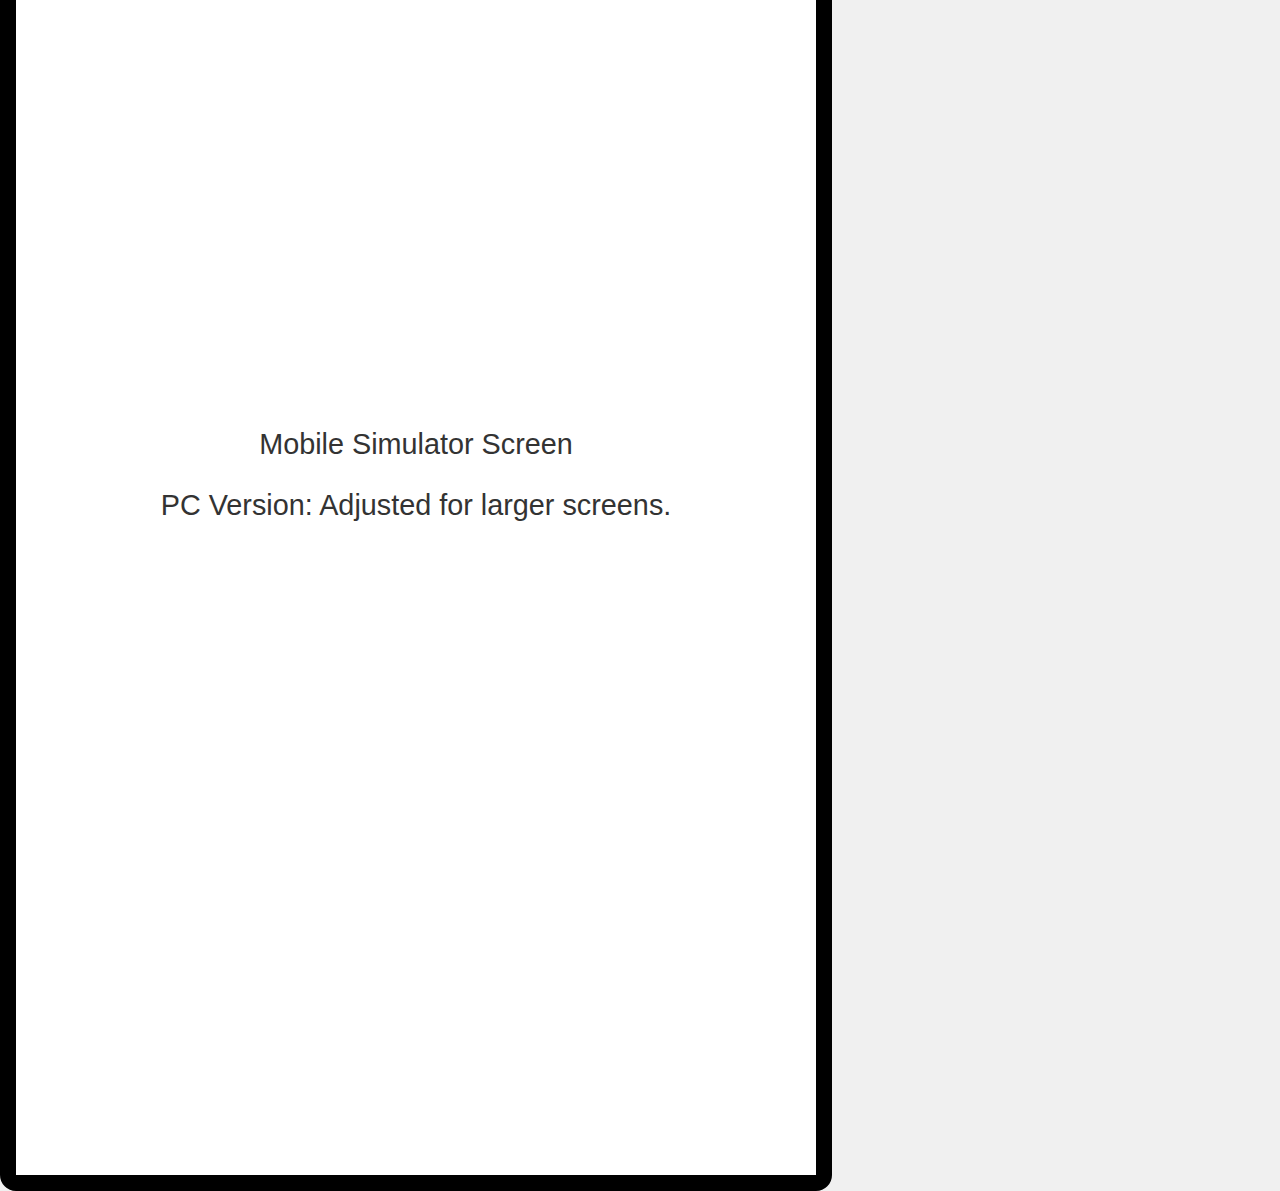
==== index.html @ b60378a2 "Initial commit" ====
<!DOCTYPE html>
<html lang="en">

<head>
  <meta charset="UTF-8">
  <meta name="viewport" content="width=device-width, initial-scale=1.0">

  <!-- SEO Meta Tags -->
  <meta name="description" content="A mobile simulator designed to demonstrate mobile interface design.">
  <meta name="keywords" content="mobile, simulator, mobile design, mobile app">
  <meta name="author" content="Your Name or Company">
  <meta http-equiv="Content-Language" content="en">

  <!-- Canonical Link -->
  <link rel="canonical" href="https://www.yourwebsite.com/pc-simulator" />

  <!-- Open Graph for Social Media -->
  <meta property="og:title" content="PC Simulator">
  <meta property="og:description" content="A mobile simulator designed to demonstrate mobile interface design.">
  <meta property="og:image" content="https://www.yourwebsite.com/pc-simulator-image.jpg">
  <meta property="og:url" content="https://www.yourwebsite.com/pc-simulator">
  <meta property="og:type" content="website">

  <!-- Twitter Card -->
  <meta name="twitter:card" content="summary_large_image">
  <meta name="twitter:title" content="PC Simulator">
  <meta name="twitter:description" content="A mobile simulator designed to demonstrate mobile interface design.">
  <meta name="twitter:image" content="https://www.yourwebsite.com/pc-simulator-image.jpg">
  <meta name="twitter:creator" content="@yourtwitterhandle">

  <!-- Favicon -->
  <link rel="icon" href="https://www.yourwebsite.com/favicon.ico" type="image/x-icon">

  <!-- Google Analytics -->
  <script async src="https://www.googletagmanager.com/gtag/js?id=UA-XXXXX-Y"></script>
  <script>
    window.dataLayer = window.dataLayer || [];
    function gtag() {
      dataLayer.push(arguments);
    }
    gtag('js', new Date());
    gtag('config', 'UA-XXXXX-Y');
  </script>

  <!-- Microsoft Clarity -->
  <script type="text/javascript">
    (function(c,l,a,r,i,t,y) {
      window.clarity=window.clarity||function(){(clarity.q=clarity.q||[]).push(arguments)};
      clarity('set', 'anonymizeIP', true);
      i=l.createElement('script');i.async=1;i.src=r;i.type='text/javascript';
      t=l.getElementsByTagName('script')[0];t.parentNode.insertBefore(i,t);
    })(document,window,'script','https://www.clarity.ms/tag/XXXXXX');
  </script>

  <title>PC Simulator</title>

  <style>
    /* Global Styles */
    body {
      margin: 0;
      font-family: Arial, sans-serif;
      background-color: #f0f0f0;
      display: flex;
      justify-content: center;
      align-items: center;
      height: 100vh;
      text-align: center;
    }

    .mobile-container {
      width: 360px;
      height: 640px;
      border: 16px solid black;
      border-radius: 16px;
      background-color: #fff;
      position: relative;
      display: flex;
      justify-content: center;
      align-items: center;
    }

    .content {
      font-size: 1.2rem;
      color: #333;
    }

    /* Adjustments for PC */
    @media (min-width: 768px) {
      .mobile-container {
        width: 600px;
        height: 1000px;
      }

      .content {
        font-size: 1.5rem;
      }
    }

    @media (min-width: 1024px) {
      .mobile-container {
        width: 800px;
        height: 1400px;
      }

      .content {
        font-size: 1.8rem;
      }
    }

    /* Additional responsiveness for larger screens */
    @media (min-width: 1200px) {
      body {
        justify-content: flex-start;
      }

      .mobile-container {
        margin-top: 50px;
      }
    }
  </style>
</head>

<body>
  <div class="mobile-container">
    <div class="content">
      <p>Mobile Simulator Screen</p>
      <p>PC Version: Adjusted for larger screens.</p>
    </div>
  </div>
</body>

</html>
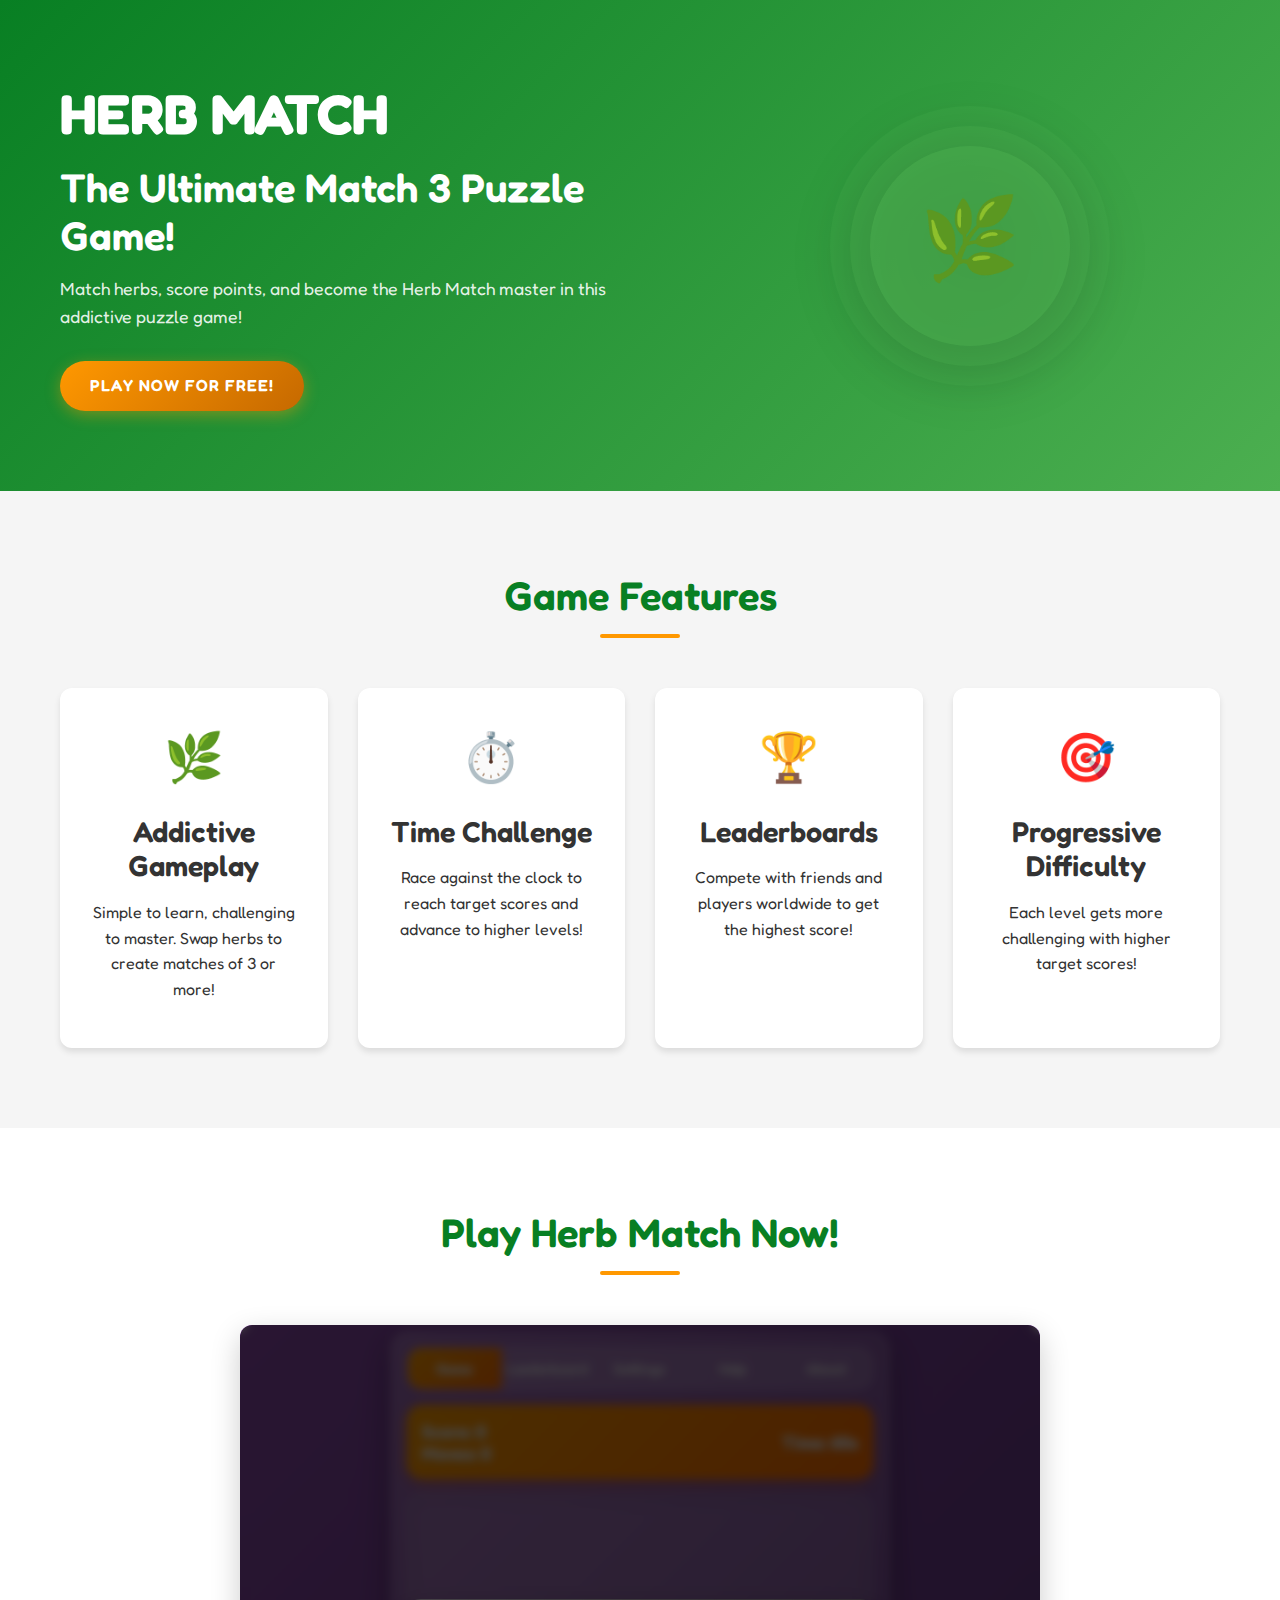
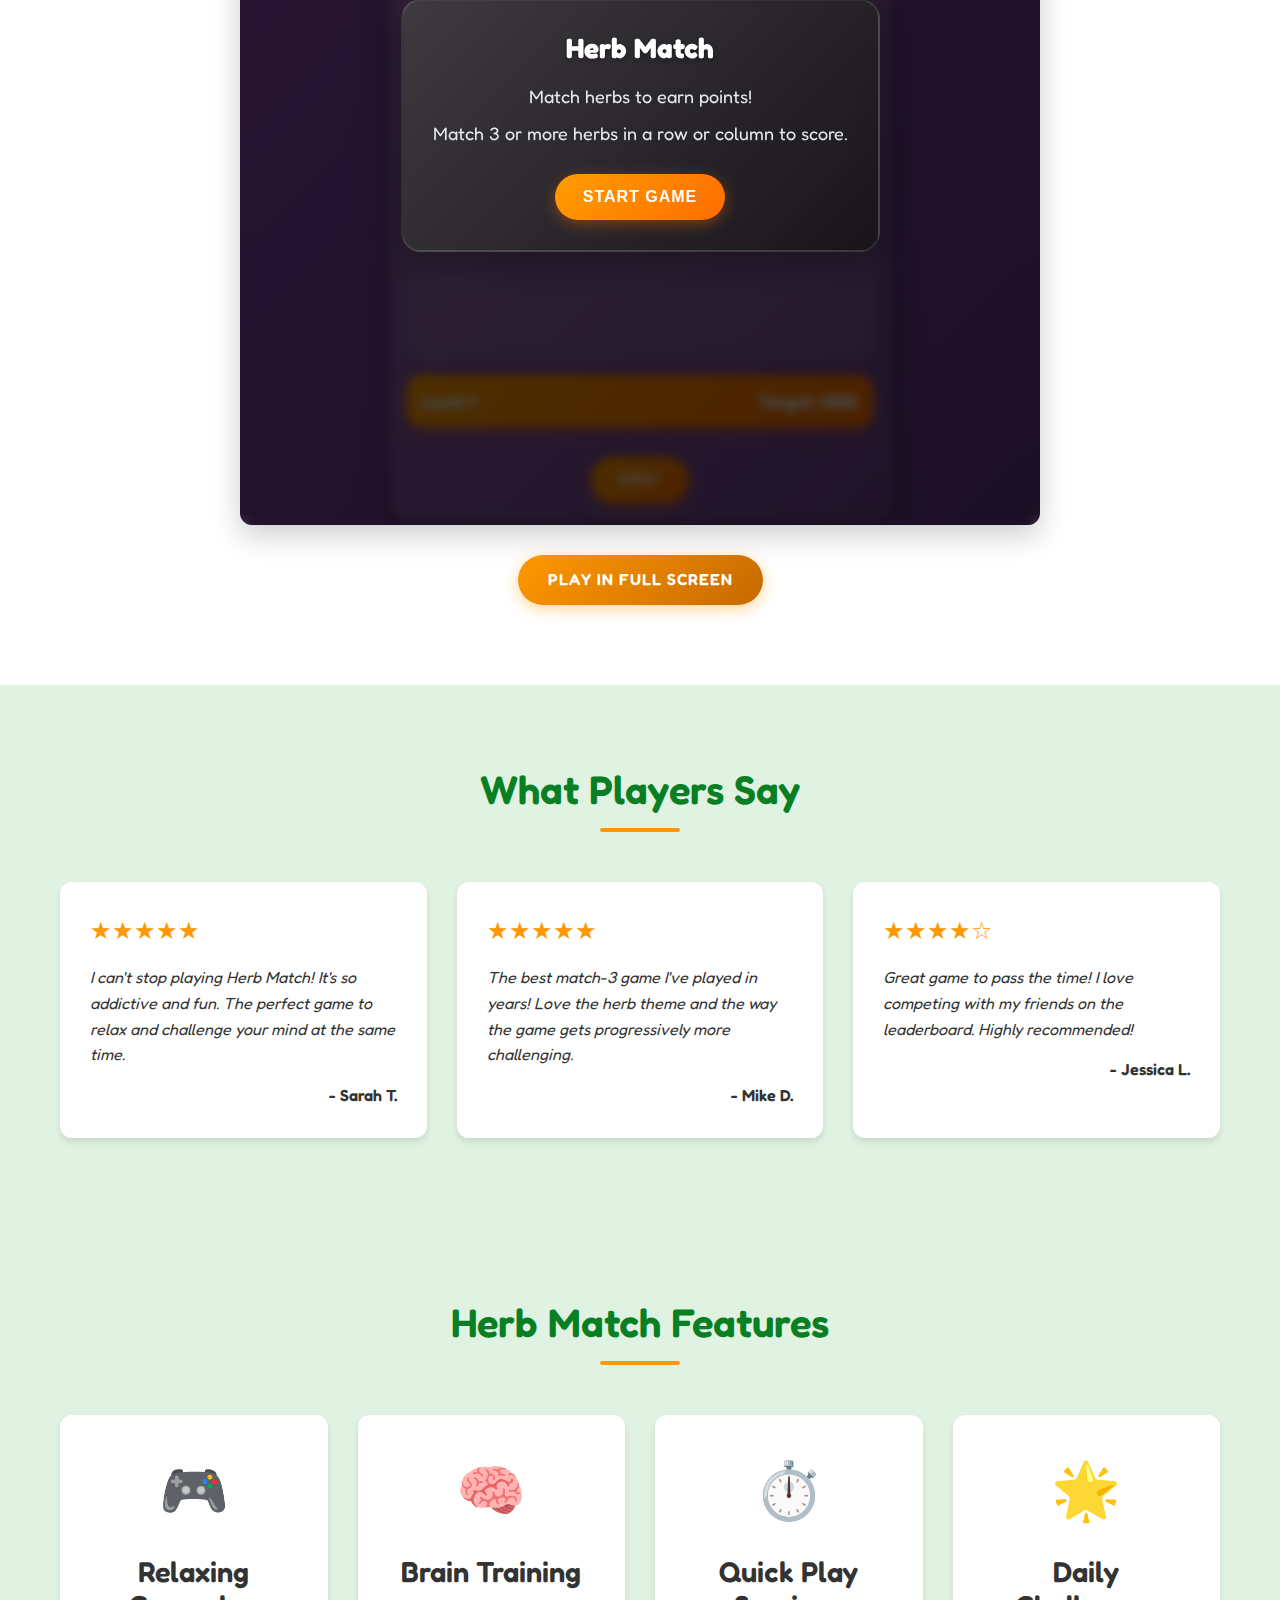
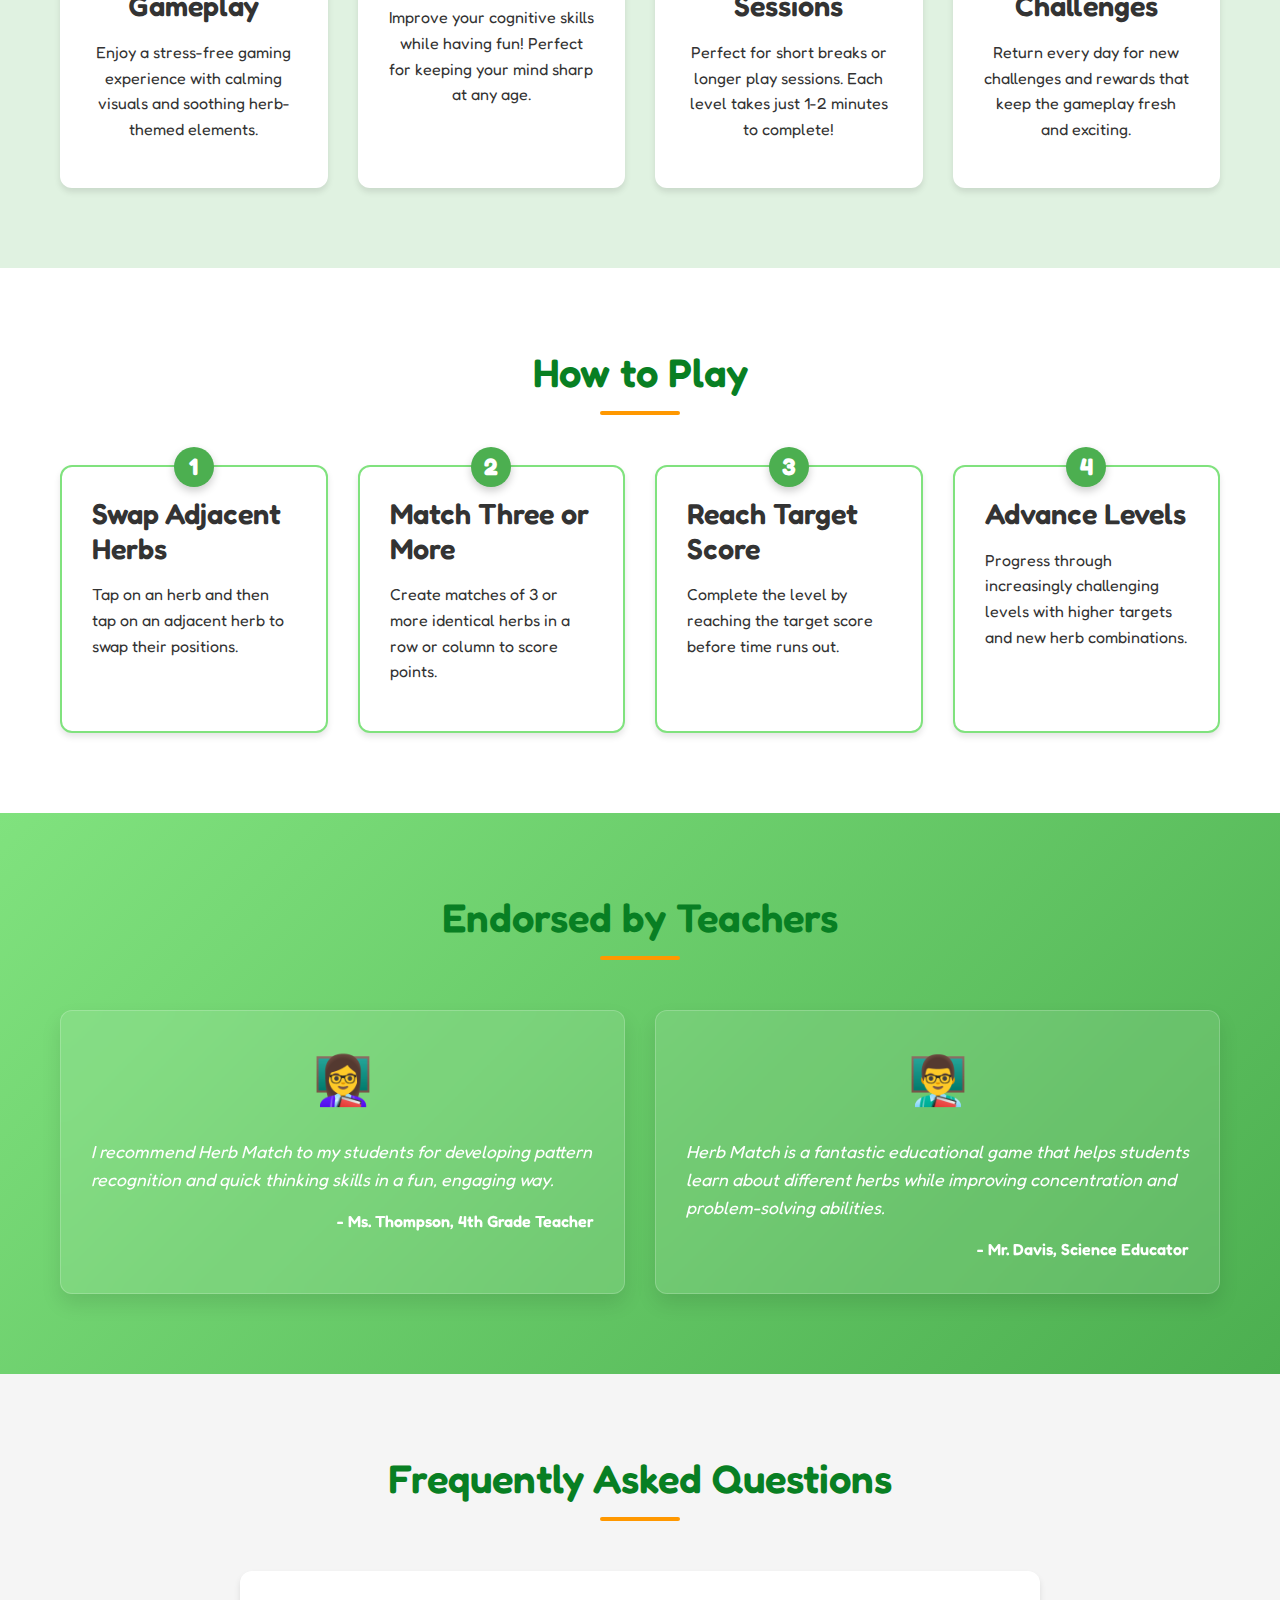
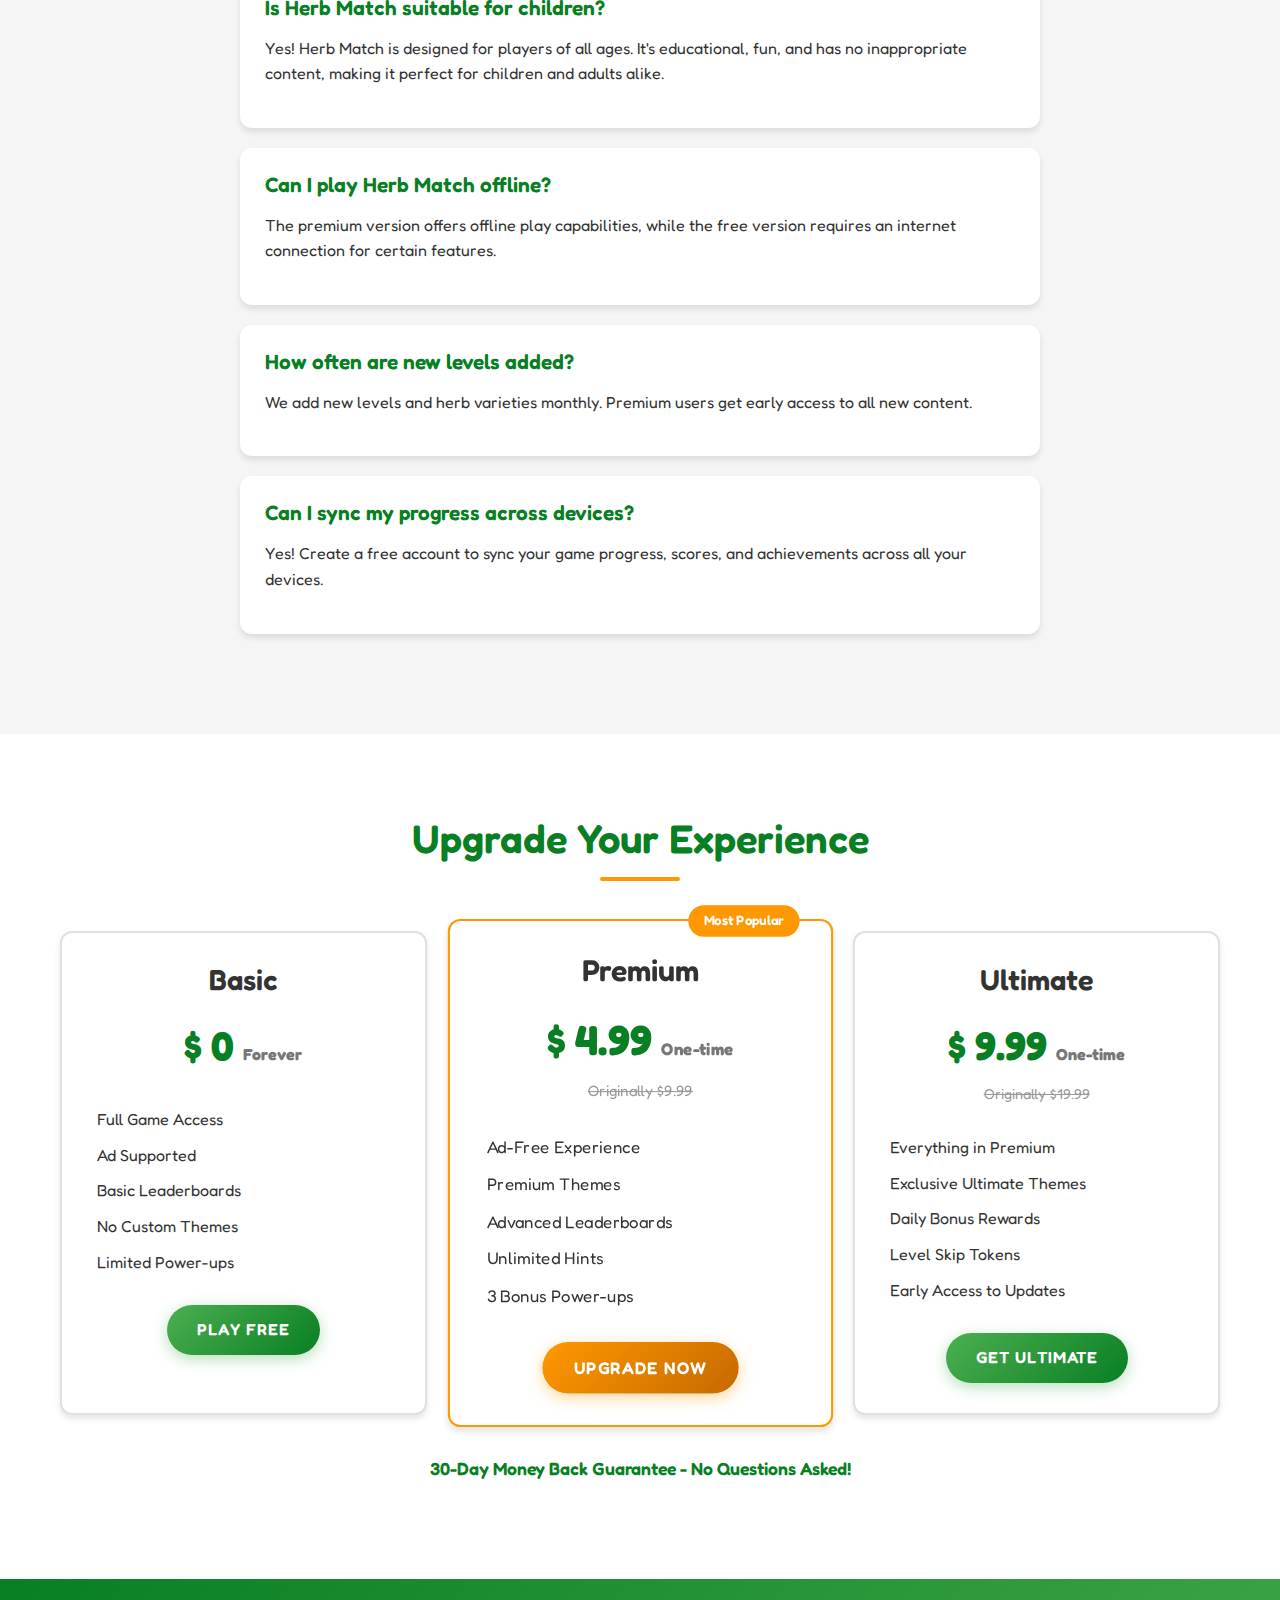
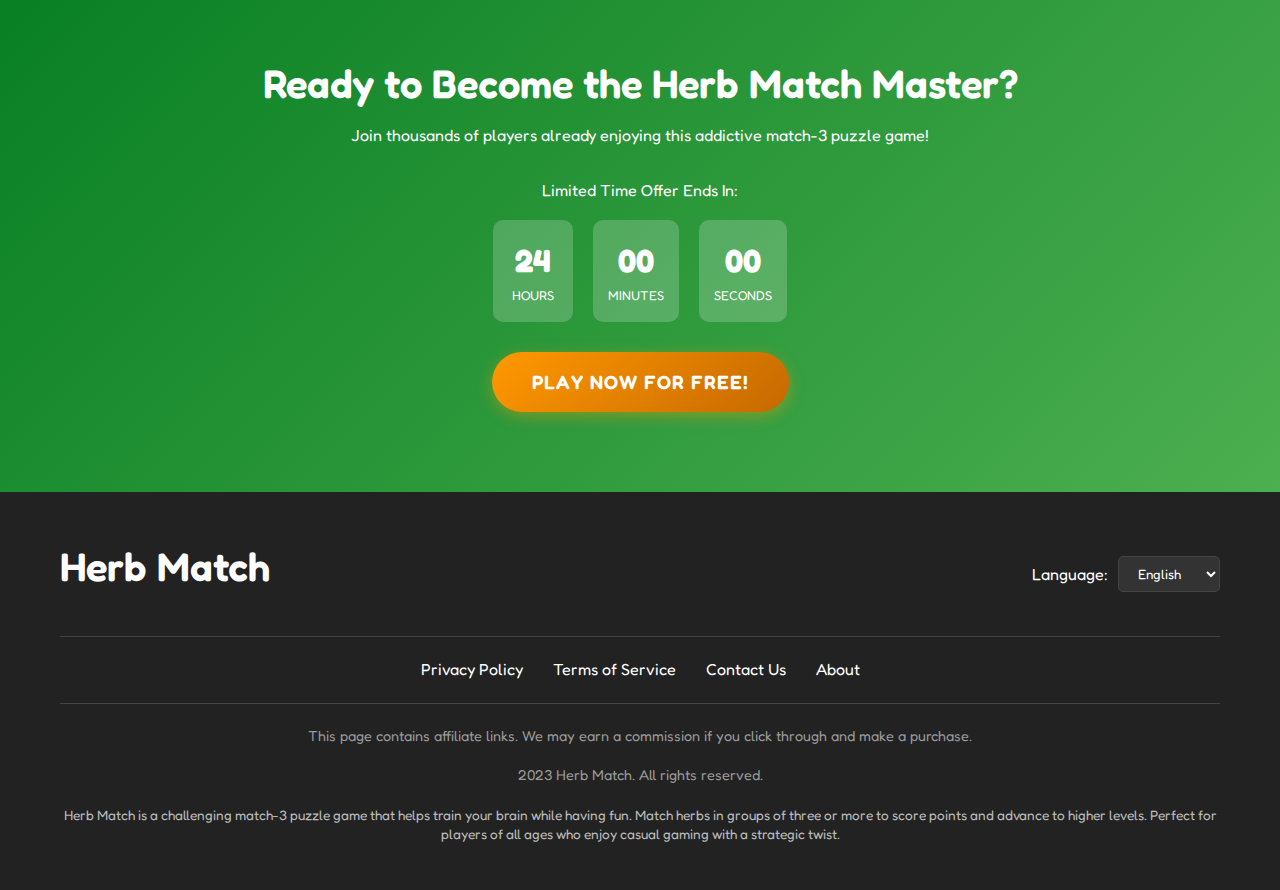
==== commit 1730ea20: "first" ====
--- a/index.html
+++ b/index.html
@@ -1,132 +1,336 @@
-<!DOCTYPE html>
 <html lang="en">
-
 <head>
-  <meta charset="UTF-8">
-  <meta name="viewport" content="width=device-width, initial-scale=1.0">
-
-  <!-- SEO Meta Tags -->
-  <meta name="description" content="A mobile simulator designed to demonstrate mobile interface design.">
-  <meta name="keywords" content="mobile, simulator, mobile design, mobile app">
-  <meta name="author" content="Your Name or Company">
-  <meta http-equiv="Content-Language" content="en">
-
-  <!-- Canonical Link -->
-  <link rel="canonical" href="https://www.yourwebsite.com/pc-simulator" />
-
-  <!-- Open Graph for Social Media -->
-  <meta property="og:title" content="PC Simulator">
-  <meta property="og:description" content="A mobile simulator designed to demonstrate mobile interface design.">
-  <meta property="og:image" content="https://www.yourwebsite.com/pc-simulator-image.jpg">
-  <meta property="og:url" content="https://www.yourwebsite.com/pc-simulator">
-  <meta property="og:type" content="website">
-
-  <!-- Twitter Card -->
-  <meta name="twitter:card" content="summary_large_image">
-  <meta name="twitter:title" content="PC Simulator">
-  <meta name="twitter:description" content="A mobile simulator designed to demonstrate mobile interface design.">
-  <meta name="twitter:image" content="https://www.yourwebsite.com/pc-simulator-image.jpg">
-  <meta name="twitter:creator" content="@yourtwitterhandle">
-
-  <!-- Favicon -->
-  <link rel="icon" href="https://www.yourwebsite.com/favicon.ico" type="image/x-icon">
-
-  <!-- Google Analytics -->
-  <script async src="https://www.googletagmanager.com/gtag/js?id=UA-XXXXX-Y"></script>
-  <script>
-    window.dataLayer = window.dataLayer || [];
-    function gtag() {
-      dataLayer.push(arguments);
-    }
-    gtag('js', new Date());
-    gtag('config', 'UA-XXXXX-Y');
-  </script>
-
-  <!-- Microsoft Clarity -->
-  <script type="text/javascript">
-    (function(c,l,a,r,i,t,y) {
-      window.clarity=window.clarity||function(){(clarity.q=clarity.q||[]).push(arguments)};
-      clarity('set', 'anonymizeIP', true);
-      i=l.createElement('script');i.async=1;i.src=r;i.type='text/javascript';
-      t=l.getElementsByTagName('script')[0];t.parentNode.insertBefore(i,t);
-    })(document,window,'script','https://www.clarity.ms/tag/XXXXXX');
-  </script>
-
-  <title>PC Simulator</title>
-
-  <style>
-    /* Global Styles */
-    body {
-      margin: 0;
-      font-family: Arial, sans-serif;
-      background-color: #f0f0f0;
-      display: flex;
-      justify-content: center;
-      align-items: center;
-      height: 100vh;
-      text-align: center;
-    }
-
-    .mobile-container {
-      width: 360px;
-      height: 640px;
-      border: 16px solid black;
-      border-radius: 16px;
-      background-color: #fff;
-      position: relative;
-      display: flex;
-      justify-content: center;
-      align-items: center;
-    }
-
-    .content {
-      font-size: 1.2rem;
-      color: #333;
-    }
-
-    /* Adjustments for PC */
-    @media (min-width: 768px) {
-      .mobile-container {
-        width: 600px;
-        height: 1000px;
-      }
-
-      .content {
-        font-size: 1.5rem;
-      }
-    }
-
-    @media (min-width: 1024px) {
-      .mobile-container {
-        width: 800px;
-        height: 1400px;
-      }
-
-      .content {
-        font-size: 1.8rem;
-      }
-    }
-
-    /* Additional responsiveness for larger screens */
-    @media (min-width: 1200px) {
-      body {
-        justify-content: flex-start;
-      }
-
-      .mobile-container {
-        margin-top: 50px;
-      }
-    }
-  </style>
+    <meta charset="UTF-8">
+    <meta name="viewport" content="width=device-width, initial-scale=1.0">
+    <title data-i18n="meta_title">Herb Match - The Ultimate Match 3 Game</title>
+    <meta name="description" content="Match herbs to earn points in this addictive match-3 puzzle game!" data-i18n="meta_description">
+    <meta name="keywords" content="match 3 game, herb match, puzzle game, brain training, mobile game">
+    <link rel="stylesheet" href="css/styles.css">
+    <link href="https://fonts.googleapis.com/css2?family=Fredoka:wght@400;600;700&display=swap" rel="stylesheet">
+    <script src="js/i18n.js" defer></script>
+    <script src="js/main.js" defer></script>
 </head>
-
 <body>
-  <div class="mobile-container">
-    <div class="content">
-      <p>Mobile Simulator Screen</p>
-      <p>PC Version: Adjusted for larger screens.</p>
-    </div>
-  </div>
+    <header class="hero">
+        <div class="container">
+            <div class="hero-content">
+                <h1 data-i18n="hero_title">HERB MATCH</h1>
+                <h2 data-i18n="hero_subtitle">The Ultimate Match 3 Puzzle Game!</h2>
+                <p class="hero-description" data-i18n="hero_desc">Match herbs, score points, and become the Herb Match master in this addictive puzzle game!</p>
+                <div class="hero-cta">
+                    <a href="#play-now" class="btn btn-primary" data-i18n="hero_cta">Play Now for Free!</a>
+                </div>
+            </div>
+            <div class="hero-image">
+                <svg width="300" height="300" viewBox="0 0 300 300">
+                    <circle cx="150" cy="150" r="140" fill="#4caf50" opacity="0.2"></circle>
+                    <circle cx="150" cy="150" r="120" fill="#4caf50" opacity="0.3"></circle>
+                    <circle cx="150" cy="150" r="100" fill="#4caf50" opacity="0.5"></circle>
+                    <text x="150" y="170" font-size="80" text-anchor="middle">🌿</text>
+                </svg>
+            </div>
+        </div>
+    </header>
+
+    <section class="features">
+        <div class="container">
+            <h2 class="section-title" data-i18n="features_title">Game Features</h2>
+            <div class="features-grid">
+                <div class="feature-card">
+                    <div class="feature-icon">🌿</div>
+                    <h3 data-i18n="feature_1_title">Addictive Gameplay</h3>
+                    <p data-i18n="feature_1_desc">Simple to learn, challenging to master. Swap herbs to create matches of 3 or more!</p>
+                </div>
+                <div class="feature-card">
+                    <div class="feature-icon">⏱️</div>
+                    <h3 data-i18n="feature_2_title">Time Challenge</h3>
+                    <p data-i18n="feature_2_desc">Race against the clock to reach target scores and advance to higher levels!</p>
+                </div>
+                <div class="feature-card">
+                    <div class="feature-icon">🏆</div>
+                    <h3 data-i18n="feature_3_title">Leaderboards</h3>
+                    <p data-i18n="feature_3_desc">Compete with friends and players worldwide to get the highest score!</p>
+                </div>
+                <div class="feature-card">
+                    <div class="feature-icon">🎯</div>
+                    <h3 data-i18n="feature_4_title">Progressive Difficulty</h3>
+                    <p data-i18n="feature_4_desc">Each level gets more challenging with higher target scores!</p>
+                </div>
+            </div>
+        </div>
+    </section>
+
+    <section class="gameplay" id="play-now">
+        <div class="container">
+            <h2 class="section-title" data-i18n="gameplay_title">Play Herb Match Now!</h2>
+            <div class="gameplay-wrapper">
+                <iframe src="game.html" frameborder="0" class="game-iframe"></iframe>
+            </div>
+            <div class="gameplay-cta">
+                <a href="game.html" class="btn btn-primary" data-i18n="gameplay_fullscreen">Play in Full Screen</a>
+            </div>
+        </div>
+    </section>
+
+    <section class="testimonials">
+        <div class="container">
+            <h2 class="section-title" data-i18n="testimonials_title">What Players Say</h2>
+            <div class="testimonials-grid">
+                <div class="testimonial-card">
+                    <div class="testimonial-rating">★★★★★</div>
+                    <p class="testimonial-text" data-i18n="testimonial_1">"I can't stop playing Herb King! It's so addictive and fun. The perfect game to relax and challenge your mind at the same time."</p>
+                    <div class="testimonial-author" data-i18n="testimonial_1_author">- Sarah T.</div>
+                </div>
+                <div class="testimonial-card">
+                    <div class="testimonial-rating">★★★★★</div>
+                    <p class="testimonial-text" data-i18n="testimonial_2">"The best match-3 game I've played in years! Love the herb theme and the way the game gets progressively more challenging."</p>
+                    <div class="testimonial-author" data-i18n="testimonial_2_author">- Mike D.</div>
+                </div>
+                <div class="testimonial-card">
+                    <div class="testimonial-rating">★★★★☆</div>
+                    <p class="testimonial-text" data-i18n="testimonial_3">"Great game to pass the time! I love competing with my friends on the leaderboard. Highly recommended!"</p>
+                    <div class="testimonial-author" data-i18n="testimonial_3_author">- Jessica L.</div>
+                </div>
+            </div>
+        </div>
+    </section>
+
+    <section class="features-showcase">
+        <div class="container">
+            <h2 class="section-title" data-i18n="features_showcase_title">Herb Match Features</h2>
+            <div class="features-showcase-grid">
+                <div class="feature-showcase-item">
+                    <div class="feature-showcase-icon">🎮</div>
+                    <h3 data-i18n="feature_showcase_1_title">Relaxing Gameplay</h3>
+                    <p data-i18n="feature_showcase_1_desc">Enjoy a stress-free gaming experience with calming visuals and soothing herb-themed elements.</p>
+                </div>
+                <div class="feature-showcase-item">
+                    <div class="feature-showcase-icon">🧠</div>
+                    <h3 data-i18n="feature_showcase_2_title">Brain Training</h3>
+                    <p data-i18n="feature_showcase_2_desc">Improve your cognitive skills while having fun! Perfect for keeping your mind sharp at any age.</p>
+                </div>
+                <div class="feature-showcase-item">
+                    <div class="feature-showcase-icon">⏱️</div>
+                    <h3 data-i18n="feature_showcase_3_title">Quick Play Sessions</h3>
+                    <p data-i18n="feature_showcase_3_desc">Perfect for short breaks or longer play sessions. Each level takes just 1-2 minutes to complete!</p>
+                </div>
+                <div class="feature-showcase-item">
+                    <div class="feature-showcase-icon">🌟</div>
+                    <h3 data-i18n="feature_showcase_4_title">Daily Challenges</h3>
+                    <p data-i18n="feature_showcase_4_desc">Return every day for new challenges and rewards that keep the gameplay fresh and exciting.</p>
+                </div>
+            </div>
+        </div>
+    </section>
+
+    <section class="gameplay-mechanics">
+        <div class="container">
+            <h2 class="section-title" data-i18n="gameplay_mechanics_title">How to Play</h2>
+            <div class="gameplay-mechanics-grid">
+                <div class="gameplay-step">
+                    <div class="step-number">1</div>
+                    <h3 data-i18n="gameplay_step_1_title">Swap Adjacent Herbs</h3>
+                    <p data-i18n="gameplay_step_1_desc">Tap on an herb and then tap on an adjacent herb to swap their positions.</p>
+                </div>
+                <div class="gameplay-step">
+                    <div class="step-number">2</div>
+                    <h3 data-i18n="gameplay_step_2_title">Match Three or More</h3>
+                    <p data-i18n="gameplay_step_2_desc">Create matches of 3 or more identical herbs in a row or column to score points.</p>
+                </div>
+                <div class="gameplay-step">
+                    <div class="step-number">3</div>
+                    <h3 data-i18n="gameplay_step_3_title">Reach Target Score</h3>
+                    <p data-i18n="gameplay_step_3_desc">Complete the level by reaching the target score before time runs out.</p>
+                </div>
+                <div class="gameplay-step">
+                    <div class="step-number">4</div>
+                    <h3 data-i18n="gameplay_step_4_title">Advance Levels</h3>
+                    <p data-i18n="gameplay_step_4_desc">Progress through increasingly challenging levels with higher targets and new herb combinations.</p>
+                </div>
+            </div>
+        </div>
+    </section>
+
+    <section class="teacher-endorsements">
+        <div class="container">
+            <h2 class="section-title" data-i18n="teacher_endorsements_title">Endorsed by Teachers</h2>
+            <div class="endorsements-grid">
+                <div class="endorsement-card">
+                    <div class="endorsement-avatar">👩‍🏫</div>
+                    <p class="endorsement-text" data-i18n="teacher_endorsement_1">"I recommend Herb Match to my students for developing pattern recognition and quick thinking skills in a fun, engaging way."</p>
+                    <div class="endorsement-author" data-i18n="teacher_endorsement_1_author">- Ms. Thompson, 4th Grade Teacher</div>
+                </div>
+                <div class="endorsement-card">
+                    <div class="endorsement-avatar">👨‍🏫</div>
+                    <p class="endorsement-text" data-i18n="teacher_endorsement_2">"Herb Match is a fantastic educational game that helps students learn about different herbs while improving concentration and problem-solving abilities."</p>
+                    <div class="endorsement-author" data-i18n="teacher_endorsement_2_author">- Mr. Davis, Science Educator</div>
+                </div>
+            </div>
+        </div>
+    </section>
+
+    <section class="faq">
+        <div class="container">
+            <h2 class="section-title" data-i18n="faq_title">Frequently Asked Questions</h2>
+            <div class="faq-list">
+                <div class="faq-item">
+                    <h3 data-i18n="faq_question_1">Is Herb Match suitable for children?</h3>
+                    <p data-i18n="faq_answer_1">Yes! Herb Match is designed for players of all ages. It's educational, fun, and has no inappropriate content, making it perfect for children and adults alike.</p>
+                </div>
+                <div class="faq-item">
+                    <h3 data-i18n="faq_question_2">Can I play Herb Match offline?</h3>
+                    <p data-i18n="faq_answer_2">The premium version offers offline play capabilities, while the free version requires an internet connection for certain features.</p>
+                </div>
+                <div class="faq-item">
+                    <h3 data-i18n="faq_question_3">How often are new levels added?</h3>
+                    <p data-i18n="faq_answer_3">We add new levels and herb varieties monthly. Premium users get early access to all new content.</p>
+                </div>
+                <div class="faq-item">
+                    <h3 data-i18n="faq_question_4">Can I sync my progress across devices?</h3>
+                    <p data-i18n="faq_answer_4">Yes! Create a free account to sync your game progress, scores, and achievements across all your devices.</p>
+                </div>
+            </div>
+        </div>
+    </section>
+
+    <section class="pricing">
+        <div class="container">
+            <h2 class="section-title" data-i18n="pricing_title">Upgrade Your Experience</h2>
+            <div class="pricing-grid">
+                <div class="pricing-card">
+                    <div class="pricing-header">
+                        <h3 data-i18n="pricing_basic_title">Basic</h3>
+                        <div class="pricing-price">
+                            <span class="price-currency">$</span>
+                            <span class="price-amount">0</span>
+                            <span class="price-period" data-i18n="pricing_forever">Forever</span>
+                        </div>
+                    </div>
+                    <div class="pricing-features">
+                        <ul>
+                            <li data-i18n="pricing_basic_feature_1">✅ Full Game Access</li>
+                            <li data-i18n="pricing_basic_feature_2">✅ Ad Supported</li>
+                            <li data-i18n="pricing_basic_feature_3">✅ Basic Leaderboards</li>
+                            <li data-i18n="pricing_basic_feature_4">❌ No Custom Themes</li>
+                            <li data-i18n="pricing_basic_feature_5">❌ Limited Power-ups</li>
+                        </ul>
+                    </div>
+                    <div class="pricing-cta">
+                        <a href="#play-now" class="btn btn-secondary" data-i18n="pricing_basic_cta">Play Free</a>
+                    </div>
+                </div>
+                <div class="pricing-card popular">
+                    <div class="popular-tag" data-i18n="pricing_most_popular">Most Popular</div>
+                    <div class="pricing-header">
+                        <h3 data-i18n="pricing_premium_title">Premium</h3>
+                        <div class="pricing-price">
+                            <span class="price-currency">$</span>
+                            <span class="price-amount">4.99</span>
+                            <span class="price-period" data-i18n="pricing_onetime">One-time</span>
+                        </div>
+                        <div class="price-original" data-i18n="pricing_premium_original">Originally $9.99</div>
+                    </div>
+                    <div class="pricing-features">
+                        <ul>
+                            <li data-i18n="pricing_premium_feature_1">✅ Ad-Free Experience</li>
+                            <li data-i18n="pricing_premium_feature_2">✅ Premium Themes</li>
+                            <li data-i18n="pricing_premium_feature_3">✅ Advanced Leaderboards</li>
+                            <li data-i18n="pricing_premium_feature_4">✅ Unlimited Hints</li>
+                            <li data-i18n="pricing_premium_feature_5">✅ 3 Bonus Power-ups</li>
+                        </ul>
+                    </div>
+                    <div class="pricing-cta">
+                        <a href="#" class="btn btn-primary" data-i18n="pricing_premium_cta">Upgrade Now</a>
+                    </div>
+                </div>
+                <div class="pricing-card">
+                    <div class="pricing-header">
+                        <h3 data-i18n="pricing_ultimate_title">Ultimate</h3>
+                        <div class="pricing-price">
+                            <span class="price-currency">$</span>
+                            <span class="price-amount">9.99</span>
+                            <span class="price-period" data-i18n="pricing_onetime">One-time</span>
+                        </div>
+                        <div class="price-original" data-i18n="pricing_ultimate_original">Originally $19.99</div>
+                    </div>
+                    <div class="pricing-features">
+                        <ul>
+                            <li data-i18n="pricing_ultimate_feature_1">✅ Everything in Premium</li>
+                            <li data-i18n="pricing_ultimate_feature_2">✅ Exclusive Ultimate Themes</li>
+                            <li data-i18n="pricing_ultimate_feature_3">✅ Daily Bonus Rewards</li>
+                            <li data-i18n="pricing_ultimate_feature_4">✅ Level Skip Tokens</li>
+                            <li data-i18n="pricing_ultimate_feature_5">✅ Early Access to Updates</li>
+                        </ul>
+                    </div>
+                    <div class="pricing-cta">
+                        <a href="#" class="btn btn-secondary" data-i18n="pricing_ultimate_cta">Get Ultimate</a>
+                    </div>
+                </div>
+            </div>
+            <div class="pricing-guarantee">
+                <p data-i18n="pricing_guarantee">🛡️ 30-Day Money Back Guarantee - No Questions Asked!</p>
+            </div>
+        </div>
+    </section>
+
+    <section class="cta-section">
+        <div class="container">
+            <div class="cta-content">
+                <h2 data-i18n="final_cta_title">Ready to Become the Herb King?</h2>
+                <p data-i18n="final_cta_desc">Join thousands of players already enjoying this addictive match-3 puzzle game!</p>
+                <div class="countdown">
+                    <p data-i18n="final_cta_limited">Limited Time Offer Ends In:</p>
+                    <div class="countdown-timer">
+                        <div class="countdown-item">
+                            <span class="countdown-number" id="countdown-hours">24</span>
+                            <span class="countdown-label" data-i18n="countdown_hours">Hours</span>
+                        </div>
+                        <div class="countdown-item">
+                            <span class="countdown-number" id="countdown-minutes">00</span>
+                            <span class="countdown-label" data-i18n="countdown_minutes">Minutes</span>
+                        </div>
+                        <div class="countdown-item">
+                            <span class="countdown-number" id="countdown-seconds">00</span>
+                            <span class="countdown-label" data-i18n="countdown_seconds">Seconds</span>
+                        </div>
+                    </div>
+                </div>
+                <a href="#play-now" class="btn btn-large" data-i18n="final_cta_button">Play Now for Free!</a>
+            </div>
+        </div>
+    </section>
+
+    <footer>
+        <div class="container">
+            <div class="footer-top">
+                <div class="footer-logo">
+                    <h2>Herb Match</h2>
+                </div>
+                <div class="language-switcher">
+                    <label for="language-select" data-i18n="language_select">Language:</label>
+                    <select id="language-select" aria-label="Select language">
+                        <option value="en">English</option>
+                        <option value="es">Español</option>
+                        <option value="fr">Français</option>
+                        <option value="de">Deutsch</option>
+                        <option value="zh">中文</option>
+                    </select>
+                </div>
+            </div>
+            <div class="footer-links">
+                <nav>
+                    <a href="#" data-i18n="footer_privacy">Privacy Policy</a>
+                    <a href="#" data-i18n="footer_terms">Terms of Service</a>
+                    <a href="#" data-i18n="footer_contact">Contact Us</a>
+                    <a href="about.html" data-i18n="footer_about">About</a>
+                </nav>
+            </div>
+            <div class="footer-disclaimer">
+                <p data-i18n="footer_disclaimer">This page contains affiliate links. We may earn a commission if you click through and make a purchase.</p>
+                <p data-i18n="footer_copyright"> 2023 Herb Match. All rights reserved.</p>
+                <p class="seo-text">Herb Match is a challenging match-3 puzzle game that helps train your brain while having fun. Match herbs in groups of three or more to score points and advance to higher levels. Perfect for players of all ages who enjoy casual gaming with a strategic twist.</p>
+            </div>
+        </div>
+    </footer>
 </body>
-
-</html>
+</html>--- a/css/styles.css
+++ b/css/styles.css
@@ -0,0 +1,730 @@
+:root {
+    --primary-color: #4caf50;
+    --primary-light: #80e27e;
+    --primary-dark: #087f23;
+    --secondary-color: #ff9800;
+    --secondary-light: #ffc947;
+    --secondary-dark: #c66900;
+    --text-light: #ffffff;
+    --text-dark: #333333;
+    --bg-light: #ffffff;
+    --bg-dark: #f5f5f5;
+    --bg-accent: #e0f2e1;
+    --border-radius: 12px;
+    --shadow: 0 4px 6px rgba(0, 0, 0, 0.1);
+    --transition: all 0.3s ease;
+}
+
+* {
+    margin: 0;
+    padding: 0;
+    box-sizing: border-box;
+}
+
+body {
+    font-family: 'Fredoka', sans-serif;
+    color: var(--text-dark);
+    line-height: 1.6;
+    background-color: var(--bg-light);
+}
+
+.container {
+    width: 100%;
+    max-width: 1200px;
+    margin: 0 auto;
+    padding: 0 20px;
+}
+
+/* Typography */
+h1, h2, h3, h4, h5, h6 {
+    margin-bottom: 1rem;
+    line-height: 1.2;
+}
+
+h1 {
+    font-size: 3.5rem;
+    font-weight: 700;
+    color: var(--text-light);
+}
+
+h2 {
+    font-size: 2.5rem;
+    font-weight: 600;
+}
+
+h3 {
+    font-size: 1.8rem;
+    font-weight: 600;
+}
+
+p {
+    margin-bottom: 1rem;
+}
+
+/* Buttons */
+.btn {
+    display: inline-block;
+    padding: 12px 30px;
+    border-radius: 50px;
+    font-weight: 600;
+    font-size: 1rem;
+    text-align: center;
+    text-decoration: none;
+    cursor: pointer;
+    transition: var(--transition);
+    text-transform: uppercase;
+    letter-spacing: 1px;
+}
+
+.btn-primary {
+    background: linear-gradient(135deg, var(--secondary-color), var(--secondary-dark));
+    color: var(--text-light);
+    box-shadow: 0 4px 15px rgba(255, 152, 0, 0.4);
+}
+
+.btn-primary:hover {
+    transform: translateY(-3px);
+    box-shadow: 0 8px 20px rgba(255, 152, 0, 0.5);
+}
+
+.btn-secondary {
+    background: linear-gradient(135deg, var(--primary-color), var(--primary-dark));
+    color: var(--text-light);
+    box-shadow: 0 4px 15px rgba(76, 175, 80, 0.4);
+}
+
+.btn-secondary:hover {
+    transform: translateY(-3px);
+    box-shadow: 0 8px 20px rgba(76, 175, 80, 0.5);
+}
+
+.btn-large {
+    padding: 15px 40px;
+    font-size: 1.2rem;
+    background: linear-gradient(135deg, var(--secondary-color), var(--secondary-dark));
+    color: var(--text-light);
+    box-shadow: 0 4px 15px rgba(255, 152, 0, 0.4);
+}
+
+.btn-large:hover {
+    transform: translateY(-3px);
+    box-shadow: 0 8px 20px rgba(255, 152, 0, 0.5);
+}
+
+/* Hero Section */
+.hero {
+    background: linear-gradient(135deg, var(--primary-dark), var(--primary-color));
+    padding: 80px 0;
+    color: var(--text-light);
+}
+
+.hero .container {
+    display: flex;
+    align-items: center;
+    justify-content: space-between;
+}
+
+.hero-content {
+    flex: 1;
+    max-width: 600px;
+}
+
+.hero-subtitle {
+    font-size: 1.5rem;
+    margin-bottom: 20px;
+    color: rgba(255, 255, 255, 0.9);
+}
+
+.hero-description {
+    font-size: 1.1rem;
+    margin-bottom: 30px;
+    color: rgba(255, 255, 255, 0.9);
+}
+
+.hero-image {
+    flex: 1;
+    max-width: 500px;
+    text-align: center;
+    filter: drop-shadow(0 10px 20px rgba(0, 0, 0, 0.3));
+}
+
+/* Sections */
+section {
+    padding: 80px 0;
+}
+
+.section-title {
+    text-align: center;
+    margin-bottom: 50px;
+    color: var(--primary-dark);
+    position: relative;
+}
+
+.section-title:after {
+    content: '';
+    display: block;
+    width: 80px;
+    height: 4px;
+    background: var(--secondary-color);
+    margin: 15px auto 0;
+    border-radius: 2px;
+}
+
+/* Features Section */
+.features {
+    background-color: var(--bg-dark);
+}
+
+.features-grid {
+    display: grid;
+    grid-template-columns: repeat(auto-fit, minmax(250px, 1fr));
+    gap: 30px;
+}
+
+.feature-card {
+    background-color: var(--bg-light);
+    border-radius: var(--border-radius);
+    padding: 30px;
+    text-align: center;
+    box-shadow: var(--shadow);
+    transition: var(--transition);
+}
+
+.feature-card:hover {
+    transform: translateY(-10px);
+    box-shadow: 0 10px 20px rgba(0, 0, 0, 0.15);
+}
+
+.feature-icon {
+    font-size: 3rem;
+    margin-bottom: 20px;
+}
+
+/* Features Showcase Section */
+.features-showcase {
+    background-color: var(--bg-accent);
+    padding: 80px 0;
+}
+
+.features-showcase-grid {
+    display: grid;
+    grid-template-columns: repeat(auto-fit, minmax(250px, 1fr));
+    gap: 30px;
+    margin-top: 40px;
+}
+
+.feature-showcase-item {
+    background-color: var(--bg-light);
+    border-radius: var(--border-radius);
+    padding: 30px;
+    text-align: center;
+    box-shadow: var(--shadow);
+    transition: var(--transition);
+}
+
+.feature-showcase-item:hover {
+    transform: translateY(-10px);
+    box-shadow: 0 15px 30px rgba(0, 0, 0, 0.15);
+}
+
+.feature-showcase-icon {
+    font-size: 3.5rem;
+    margin-bottom: 20px;
+    color: var(--primary-color);
+}
+
+/* Gameplay Section */
+.gameplay {
+    background-color: var(--bg-light);
+}
+
+.gameplay-wrapper {
+    max-width: 800px;
+    margin: 0 auto;
+    aspect-ratio: 1/1;
+    box-shadow: 0 10px 30px rgba(0, 0, 0, 0.2);
+    border-radius: var(--border-radius);
+    overflow: hidden;
+}
+
+.game-iframe {
+    width: 100%;
+    height: 100%;
+}
+
+.gameplay-cta {
+    text-align: center;
+    margin-top: 30px;
+}
+
+/* Gameplay Mechanics Section */
+.gameplay-mechanics {
+    background-color: var(--bg-light);
+    padding: 80px 0;
+}
+
+.gameplay-mechanics-grid {
+    display: grid;
+    grid-template-columns: repeat(auto-fit, minmax(250px, 1fr));
+    gap: 30px;
+    margin-top: 40px;
+}
+
+.gameplay-step {
+    background-color: var(--bg-light);
+    border: 2px solid var(--primary-light);
+    border-radius: var(--border-radius);
+    padding: 30px;
+    position: relative;
+    box-shadow: var(--shadow);
+}
+
+.step-number {
+    position: absolute;
+    top: -20px;
+    left: 50%;
+    transform: translateX(-50%);
+    background-color: var(--primary-color);
+    color: var(--text-light);
+    width: 40px;
+    height: 40px;
+    border-radius: 50%;
+    display: flex;
+    align-items: center;
+    justify-content: center;
+    font-size: 1.5rem;
+    font-weight: 700;
+    box-shadow: 0 4px 8px rgba(0, 0, 0, 0.2);
+}
+
+/* Testimonials Section */
+.testimonials {
+    background-color: var(--bg-accent);
+}
+
+.testimonials-grid {
+    display: grid;
+    grid-template-columns: repeat(auto-fit, minmax(300px, 1fr));
+    gap: 30px;
+}
+
+.testimonial-card {
+    background-color: var(--bg-light);
+    border-radius: var(--border-radius);
+    padding: 30px;
+    box-shadow: var(--shadow);
+}
+
+.testimonial-rating {
+    color: var(--secondary-color);
+    font-size: 1.5rem;
+    margin-bottom: 15px;
+}
+
+.testimonial-text {
+    font-style: italic;
+    margin-bottom: 15px;
+}
+
+.testimonial-author {
+    font-weight: 600;
+    text-align: right;
+}
+
+/* Teacher Endorsements Section */
+.teacher-endorsements {
+    background: linear-gradient(135deg, var(--primary-light), var(--primary-color));
+    padding: 80px 0;
+    color: var(--text-light);
+}
+
+.endorsements-grid {
+    display: grid;
+    grid-template-columns: repeat(auto-fit, minmax(300px, 1fr));
+    gap: 30px;
+    margin-top: 40px;
+}
+
+.endorsement-card {
+    background-color: rgba(255, 255, 255, 0.1);
+    backdrop-filter: blur(10px);
+    border-radius: var(--border-radius);
+    padding: 30px;
+    box-shadow: 0 10px 20px rgba(0, 0, 0, 0.1);
+    border: 1px solid rgba(255, 255, 255, 0.2);
+}
+
+.endorsement-avatar {
+    font-size: 3rem;
+    margin-bottom: 20px;
+    text-align: center;
+}
+
+.endorsement-text {
+    font-style: italic;
+    margin-bottom: 15px;
+    font-size: 1.1rem;
+    line-height: 1.6;
+}
+
+.endorsement-author {
+    text-align: right;
+    font-weight: 600;
+}
+
+/* Pricing Section */
+.pricing {
+    background-color: var(--bg-light);
+}
+
+.pricing-grid {
+    display: grid;
+    grid-template-columns: repeat(auto-fit, minmax(300px, 1fr));
+    gap: 30px;
+    margin-bottom: 40px;
+}
+
+.pricing-card {
+    background-color: var(--bg-light);
+    border-radius: var(--border-radius);
+    padding: 30px;
+    box-shadow: var(--shadow);
+    border: 2px solid #e0e0e0;
+    transition: var(--transition);
+    position: relative;
+}
+
+.pricing-card:hover {
+    transform: translateY(-10px);
+    box-shadow: 0 10px 20px rgba(0, 0, 0, 0.15);
+}
+
+.pricing-card.popular {
+    border-color: var(--secondary-color);
+    transform: scale(1.05);
+    z-index: 2;
+}
+
+.pricing-card.popular:hover {
+    transform: scale(1.05) translateY(-10px);
+}
+
+.popular-tag {
+    position: absolute;
+    top: -15px;
+    right: 30px;
+    background-color: var(--secondary-color);
+    color: var(--text-light);
+    padding: 5px 15px;
+    border-radius: 20px;
+    font-size: 0.8rem;
+    font-weight: 600;
+}
+
+.pricing-header {
+    text-align: center;
+    margin-bottom: 30px;
+}
+
+.pricing-price {
+    font-size: 2.5rem;
+    font-weight: 700;
+    color: var(--primary-dark);
+    margin-bottom: 5px;
+}
+
+.price-period {
+    font-size: 1rem;
+    color: #777;
+}
+
+.price-original {
+    color: #999;
+    text-decoration: line-through;
+    font-size: 0.9rem;
+    margin-top: 5px;
+}
+
+.pricing-features {
+    margin-bottom: 30px;
+}
+
+.pricing-features ul {
+    list-style: none;
+}
+
+.pricing-features li {
+    margin-bottom: 10px;
+    padding-left: 5px;
+}
+
+.pricing-cta {
+    text-align: center;
+}
+
+.pricing-guarantee {
+    text-align: center;
+    font-weight: 600;
+    font-size: 1.1rem;
+    color: var(--primary-dark);
+}
+
+/* FAQ Section */
+.faq {
+    background-color: var(--bg-dark);
+    padding: 80px 0;
+}
+
+.faq-list {
+    max-width: 800px;
+    margin: 40px auto 0;
+}
+
+.faq-item {
+    background-color: var(--bg-light);
+    border-radius: var(--border-radius);
+    padding: 25px;
+    margin-bottom: 20px;
+    box-shadow: var(--shadow);
+}
+
+.faq-item h3 {
+    font-size: 1.3rem;
+    margin-bottom: 15px;
+    color: var(--primary-dark);
+    position: relative;
+}
+
+.faq-item p {
+    color: var(--text-dark);
+    line-height: 1.6;
+}
+
+/* CTA Section */
+.cta-section {
+    background: linear-gradient(135deg, var(--primary-dark), var(--primary-color));
+    color: var(--text-light);
+}
+
+.cta-content {
+    max-width: 800px;
+    margin: 0 auto;
+    text-align: center;
+}
+
+.countdown {
+    margin: 30px 0;
+}
+
+.countdown-timer {
+    display: flex;
+    justify-content: center;
+    gap: 20px;
+    margin-top: 15px;
+}
+
+.countdown-item {
+    background-color: rgba(255, 255, 255, 0.2);
+    border-radius: 10px;
+    padding: 15px;
+    min-width: 80px;
+}
+
+.countdown-number {
+    font-size: 2rem;
+    font-weight: 700;
+    display: block;
+}
+
+.countdown-label {
+    font-size: 0.8rem;
+    text-transform: uppercase;
+}
+
+/* Footer */
+footer {
+    background-color: #222;
+    color: var(--text-light);
+    padding: 50px 0 30px;
+}
+
+.footer-top {
+    display: flex;
+    justify-content: space-between;
+    align-items: center;
+    margin-bottom: 30px;
+}
+
+.language-switcher {
+    display: flex;
+    align-items: center;
+    gap: 10px;
+}
+
+.language-switcher select {
+    padding: 8px 15px;
+    border-radius: 5px;
+    border: 1px solid #444;
+    background-color: #333;
+    color: var(--text-light);
+    font-family: inherit;
+}
+
+.footer-links {
+    border-top: 1px solid #444;
+    border-bottom: 1px solid #444;
+    padding: 20px 0;
+    margin-bottom: 20px;
+}
+
+.footer-links nav {
+    display: flex;
+    justify-content: center;
+    gap: 30px;
+    flex-wrap: wrap;
+}
+
+.footer-links a {
+    color: var(--text-light);
+    text-decoration: none;
+    transition: var(--transition);
+}
+
+.footer-links a:hover {
+    color: var(--secondary-color);
+}
+
+.footer-disclaimer {
+    font-size: 0.9rem;
+    color: #999;
+    text-align: center;
+}
+
+/* SEO Optimizations */
+.seo-text {
+    font-size: 0.85rem;
+    color: rgba(255, 255, 255, 0.7);
+    margin-top: 20px;
+    line-height: 1.4;
+}
+
+/* Improve page load performance */
+img {
+    max-width: 100%;
+    height: auto;
+    will-change: transform;
+}
+
+/* Improve mobile responsiveness */
+@media (max-width: 992px) {
+    h1 {
+        font-size: 2.8rem;
+    }
+    
+    h2 {
+        font-size: 2.2rem;
+    }
+    
+    .hero .container {
+        flex-direction: column;
+        text-align: center;
+    }
+    
+    .hero-content {
+        margin-bottom: 40px;
+    }
+    
+    .pricing-card.popular {
+        transform: scale(1);
+    }
+    
+    .pricing-card.popular:hover {
+        transform: translateY(-10px);
+    }
+    
+    .countdown-item {
+        min-width: 60px;
+    }
+}
+
+@media (max-width: 768px) {
+    section {
+        padding: 60px 0;
+    }
+    
+    h1 {
+        font-size: 2.5rem;
+    }
+    
+    h2 {
+        font-size: 2rem;
+    }
+    
+    .pricing-grid {
+        grid-template-columns: 1fr;
+        max-width: 400px;
+        margin: 0 auto 40px;
+    }
+    
+    .footer-top {
+        flex-direction: column;
+        gap: 20px;
+    }
+    
+    .features-showcase-grid,
+    .gameplay-mechanics-grid,
+    .endorsements-grid {
+        grid-template-columns: 1fr;
+    }
+    
+    .feature-showcase-item,
+    .gameplay-step,
+    .endorsement-card {
+        padding: 20px;
+    }
+}
+
+@media (max-width: 480px) {
+    h1 {
+        font-size: 2rem;
+    }
+    
+    h2 {
+        font-size: 1.6rem;
+    }
+    
+    .btn {
+        padding: 10px 20px;
+    }
+    
+    .btn-large {
+        padding: 12px 30px;
+    }
+    
+    .countdown-timer {
+        gap: 10px;
+    }
+    
+    .countdown-item {
+        min-width: auto;
+        padding: 10px;
+    }
+    
+    .countdown-number {
+        font-size: 1.5rem;
+    }
+    
+    .footer-links nav {
+        flex-direction: column;
+        align-items: center;
+        gap: 15px;
+    }
+    
+    .hero-content {
+        padding: 10px;
+    }
+    
+    .feature-card {
+        padding: 15px;
+    }
+}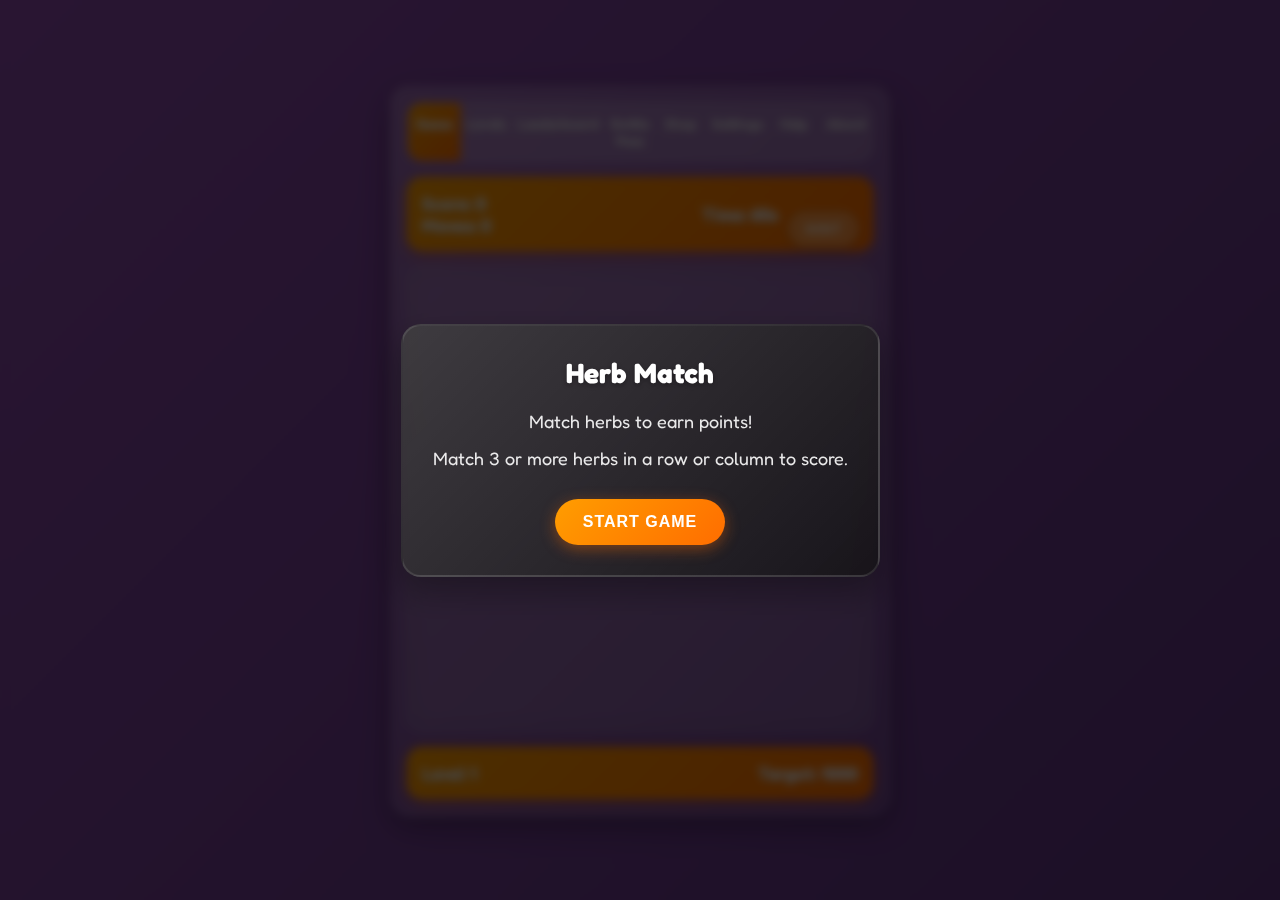
==== commit f07a32b4: "fix" ====
--- a/index.html
+++ b/index.html
@@ -2,335 +2,70 @@
 <head>
     <meta charset="UTF-8">
     <meta name="viewport" content="width=device-width, initial-scale=1.0">
-    <title data-i18n="meta_title">Herb Match - The Ultimate Match 3 Game</title>
-    <meta name="description" content="Match herbs to earn points in this addictive match-3 puzzle game!" data-i18n="meta_description">
-    <meta name="keywords" content="match 3 game, herb match, puzzle game, brain training, mobile game">
-    <link rel="stylesheet" href="css/styles.css">
-    <link href="https://fonts.googleapis.com/css2?family=Fredoka:wght@400;600;700&display=swap" rel="stylesheet">
-    <script src="js/i18n.js" defer></script>
-    <script src="js/main.js" defer></script>
+    <title>Herb Match - Match Game</title>
+    <link rel="stylesheet" href="styles.css">
+    <link rel="stylesheet" href="mini-modal.css">
+    <link rel="stylesheet" href="game-styles.css">
+    <link href="https://fonts.googleapis.com/css2?family=Fredoka:wght@400;600&display=swap" rel="stylesheet">
 </head>
 <body>
-    <header class="hero">
-        <div class="container">
-            <div class="hero-content">
-                <h1 data-i18n="hero_title">HERB MATCH</h1>
-                <h2 data-i18n="hero_subtitle">The Ultimate Match 3 Puzzle Game!</h2>
-                <p class="hero-description" data-i18n="hero_desc">Match herbs, score points, and become the Herb Match master in this addictive puzzle game!</p>
-                <div class="hero-cta">
-                    <a href="#play-now" class="btn btn-primary" data-i18n="hero_cta">Play Now for Free!</a>
-                </div>
+    <div class="game-container">
+        <nav class="navigation">
+            <a href="index.html" class="active">Game</a>
+            <a href="level-select.html">Levels</a>
+            <a href="leaderboard.html">Leaderboard</a>
+            <a href="battle-pass.html">Battle Pass</a>
+            <a href="shop.html">Shop</a>
+            <a href="settings.html">Settings</a>
+            <a href="help.html">Help</a>
+            <a href="about.html">About</a>
+        </nav>
+        
+        <div class="header">
+            <div class="score-container">
+                <div class="score">Score: <span id="score">0</span></div>
+                <div class="moves">Moves: <span id="moves">0</span></div>
             </div>
-            <div class="hero-image">
-                <svg width="300" height="300" viewBox="0 0 300 300">
-                    <circle cx="150" cy="150" r="140" fill="#4caf50" opacity="0.2"></circle>
-                    <circle cx="150" cy="150" r="120" fill="#4caf50" opacity="0.3"></circle>
-                    <circle cx="150" cy="150" r="100" fill="#4caf50" opacity="0.5"></circle>
-                    <text x="150" y="170" font-size="80" text-anchor="middle">🌿</text>
-                </svg>
-            </div>
+            <div class="timer">Time: <span id="time">60</span>s</div>
+            <button id="hint-button" class="hint-button">Hint</button>
         </div>
-    </header>
+        
+        <div class="game-board" id="game-board"></div>
+        
+        <div class="bottom-bar">
+            <div class="level">Level <span id="level">1</span></div>
+            <div class="target">Target: <span id="target">1000</span></div>
+        </div>
+    </div>
 
-    <section class="features">
-        <div class="container">
-            <h2 class="section-title" data-i18n="features_title">Game Features</h2>
-            <div class="features-grid">
-                <div class="feature-card">
-                    <div class="feature-icon">🌿</div>
-                    <h3 data-i18n="feature_1_title">Addictive Gameplay</h3>
-                    <p data-i18n="feature_1_desc">Simple to learn, challenging to master. Swap herbs to create matches of 3 or more!</p>
-                </div>
-                <div class="feature-card">
-                    <div class="feature-icon">⏱️</div>
-                    <h3 data-i18n="feature_2_title">Time Challenge</h3>
-                    <p data-i18n="feature_2_desc">Race against the clock to reach target scores and advance to higher levels!</p>
-                </div>
-                <div class="feature-card">
-                    <div class="feature-icon">🏆</div>
-                    <h3 data-i18n="feature_3_title">Leaderboards</h3>
-                    <p data-i18n="feature_3_desc">Compete with friends and players worldwide to get the highest score!</p>
-                </div>
-                <div class="feature-card">
-                    <div class="feature-icon">🎯</div>
-                    <h3 data-i18n="feature_4_title">Progressive Difficulty</h3>
-                    <p data-i18n="feature_4_desc">Each level gets more challenging with higher target scores!</p>
-                </div>
-            </div>
+    <div class="modal" id="start-modal">
+        <div class="modal-content">
+            <h2>Herb Match</h2>
+            <p>Match herbs to earn points!</p>
+            <p>Match 3 or more herbs in a row or column to score.</p>
+            <button id="start-button">Start Game</button>
         </div>
-    </section>
+    </div>
 
-    <section class="gameplay" id="play-now">
-        <div class="container">
-            <h2 class="section-title" data-i18n="gameplay_title">Play Herb Match Now!</h2>
-            <div class="gameplay-wrapper">
-                <iframe src="game.html" frameborder="0" class="game-iframe"></iframe>
-            </div>
-            <div class="gameplay-cta">
-                <a href="game.html" class="btn btn-primary" data-i18n="gameplay_fullscreen">Play in Full Screen</a>
-            </div>
+    <div class="modal" id="level-complete-modal">
+        <div class="modal-content">
+            <h2>Level Complete!</h2>
+            <p>Score: <span id="final-score">0</span></p>
+            <p>Great job matching those herbs!</p>
+            <button id="next-level-button">Next Level</button>
         </div>
-    </section>
+    </div>
 
-    <section class="testimonials">
-        <div class="container">
-            <h2 class="section-title" data-i18n="testimonials_title">What Players Say</h2>
-            <div class="testimonials-grid">
-                <div class="testimonial-card">
-                    <div class="testimonial-rating">★★★★★</div>
-                    <p class="testimonial-text" data-i18n="testimonial_1">"I can't stop playing Herb King! It's so addictive and fun. The perfect game to relax and challenge your mind at the same time."</p>
-                    <div class="testimonial-author" data-i18n="testimonial_1_author">- Sarah T.</div>
-                </div>
-                <div class="testimonial-card">
-                    <div class="testimonial-rating">★★★★★</div>
-                    <p class="testimonial-text" data-i18n="testimonial_2">"The best match-3 game I've played in years! Love the herb theme and the way the game gets progressively more challenging."</p>
-                    <div class="testimonial-author" data-i18n="testimonial_2_author">- Mike D.</div>
-                </div>
-                <div class="testimonial-card">
-                    <div class="testimonial-rating">★★★★☆</div>
-                    <p class="testimonial-text" data-i18n="testimonial_3">"Great game to pass the time! I love competing with my friends on the leaderboard. Highly recommended!"</p>
-                    <div class="testimonial-author" data-i18n="testimonial_3_author">- Jessica L.</div>
-                </div>
-            </div>
+    <div class="modal" id="game-over-modal">
+        <div class="modal-content">
+            <h2>Game Over</h2>
+            <p>Score: <span id="game-over-score">0</span></p>
+            <p>You've run out of time!</p>
+            <button id="restart-button">Play Again</button>
         </div>
-    </section>
+    </div>
 
-    <section class="features-showcase">
-        <div class="container">
-            <h2 class="section-title" data-i18n="features_showcase_title">Herb Match Features</h2>
-            <div class="features-showcase-grid">
-                <div class="feature-showcase-item">
-                    <div class="feature-showcase-icon">🎮</div>
-                    <h3 data-i18n="feature_showcase_1_title">Relaxing Gameplay</h3>
-                    <p data-i18n="feature_showcase_1_desc">Enjoy a stress-free gaming experience with calming visuals and soothing herb-themed elements.</p>
-                </div>
-                <div class="feature-showcase-item">
-                    <div class="feature-showcase-icon">🧠</div>
-                    <h3 data-i18n="feature_showcase_2_title">Brain Training</h3>
-                    <p data-i18n="feature_showcase_2_desc">Improve your cognitive skills while having fun! Perfect for keeping your mind sharp at any age.</p>
-                </div>
-                <div class="feature-showcase-item">
-                    <div class="feature-showcase-icon">⏱️</div>
-                    <h3 data-i18n="feature_showcase_3_title">Quick Play Sessions</h3>
-                    <p data-i18n="feature_showcase_3_desc">Perfect for short breaks or longer play sessions. Each level takes just 1-2 minutes to complete!</p>
-                </div>
-                <div class="feature-showcase-item">
-                    <div class="feature-showcase-icon">🌟</div>
-                    <h3 data-i18n="feature_showcase_4_title">Daily Challenges</h3>
-                    <p data-i18n="feature_showcase_4_desc">Return every day for new challenges and rewards that keep the gameplay fresh and exciting.</p>
-                </div>
-            </div>
-        </div>
-    </section>
-
-    <section class="gameplay-mechanics">
-        <div class="container">
-            <h2 class="section-title" data-i18n="gameplay_mechanics_title">How to Play</h2>
-            <div class="gameplay-mechanics-grid">
-                <div class="gameplay-step">
-                    <div class="step-number">1</div>
-                    <h3 data-i18n="gameplay_step_1_title">Swap Adjacent Herbs</h3>
-                    <p data-i18n="gameplay_step_1_desc">Tap on an herb and then tap on an adjacent herb to swap their positions.</p>
-                </div>
-                <div class="gameplay-step">
-                    <div class="step-number">2</div>
-                    <h3 data-i18n="gameplay_step_2_title">Match Three or More</h3>
-                    <p data-i18n="gameplay_step_2_desc">Create matches of 3 or more identical herbs in a row or column to score points.</p>
-                </div>
-                <div class="gameplay-step">
-                    <div class="step-number">3</div>
-                    <h3 data-i18n="gameplay_step_3_title">Reach Target Score</h3>
-                    <p data-i18n="gameplay_step_3_desc">Complete the level by reaching the target score before time runs out.</p>
-                </div>
-                <div class="gameplay-step">
-                    <div class="step-number">4</div>
-                    <h3 data-i18n="gameplay_step_4_title">Advance Levels</h3>
-                    <p data-i18n="gameplay_step_4_desc">Progress through increasingly challenging levels with higher targets and new herb combinations.</p>
-                </div>
-            </div>
-        </div>
-    </section>
-
-    <section class="teacher-endorsements">
-        <div class="container">
-            <h2 class="section-title" data-i18n="teacher_endorsements_title">Endorsed by Teachers</h2>
-            <div class="endorsements-grid">
-                <div class="endorsement-card">
-                    <div class="endorsement-avatar">👩‍🏫</div>
-                    <p class="endorsement-text" data-i18n="teacher_endorsement_1">"I recommend Herb Match to my students for developing pattern recognition and quick thinking skills in a fun, engaging way."</p>
-                    <div class="endorsement-author" data-i18n="teacher_endorsement_1_author">- Ms. Thompson, 4th Grade Teacher</div>
-                </div>
-                <div class="endorsement-card">
-                    <div class="endorsement-avatar">👨‍🏫</div>
-                    <p class="endorsement-text" data-i18n="teacher_endorsement_2">"Herb Match is a fantastic educational game that helps students learn about different herbs while improving concentration and problem-solving abilities."</p>
-                    <div class="endorsement-author" data-i18n="teacher_endorsement_2_author">- Mr. Davis, Science Educator</div>
-                </div>
-            </div>
-        </div>
-    </section>
-
-    <section class="faq">
-        <div class="container">
-            <h2 class="section-title" data-i18n="faq_title">Frequently Asked Questions</h2>
-            <div class="faq-list">
-                <div class="faq-item">
-                    <h3 data-i18n="faq_question_1">Is Herb Match suitable for children?</h3>
-                    <p data-i18n="faq_answer_1">Yes! Herb Match is designed for players of all ages. It's educational, fun, and has no inappropriate content, making it perfect for children and adults alike.</p>
-                </div>
-                <div class="faq-item">
-                    <h3 data-i18n="faq_question_2">Can I play Herb Match offline?</h3>
-                    <p data-i18n="faq_answer_2">The premium version offers offline play capabilities, while the free version requires an internet connection for certain features.</p>
-                </div>
-                <div class="faq-item">
-                    <h3 data-i18n="faq_question_3">How often are new levels added?</h3>
-                    <p data-i18n="faq_answer_3">We add new levels and herb varieties monthly. Premium users get early access to all new content.</p>
-                </div>
-                <div class="faq-item">
-                    <h3 data-i18n="faq_question_4">Can I sync my progress across devices?</h3>
-                    <p data-i18n="faq_answer_4">Yes! Create a free account to sync your game progress, scores, and achievements across all your devices.</p>
-                </div>
-            </div>
-        </div>
-    </section>
-
-    <section class="pricing">
-        <div class="container">
-            <h2 class="section-title" data-i18n="pricing_title">Upgrade Your Experience</h2>
-            <div class="pricing-grid">
-                <div class="pricing-card">
-                    <div class="pricing-header">
-                        <h3 data-i18n="pricing_basic_title">Basic</h3>
-                        <div class="pricing-price">
-                            <span class="price-currency">$</span>
-                            <span class="price-amount">0</span>
-                            <span class="price-period" data-i18n="pricing_forever">Forever</span>
-                        </div>
-                    </div>
-                    <div class="pricing-features">
-                        <ul>
-                            <li data-i18n="pricing_basic_feature_1">✅ Full Game Access</li>
-                            <li data-i18n="pricing_basic_feature_2">✅ Ad Supported</li>
-                            <li data-i18n="pricing_basic_feature_3">✅ Basic Leaderboards</li>
-                            <li data-i18n="pricing_basic_feature_4">❌ No Custom Themes</li>
-                            <li data-i18n="pricing_basic_feature_5">❌ Limited Power-ups</li>
-                        </ul>
-                    </div>
-                    <div class="pricing-cta">
-                        <a href="#play-now" class="btn btn-secondary" data-i18n="pricing_basic_cta">Play Free</a>
-                    </div>
-                </div>
-                <div class="pricing-card popular">
-                    <div class="popular-tag" data-i18n="pricing_most_popular">Most Popular</div>
-                    <div class="pricing-header">
-                        <h3 data-i18n="pricing_premium_title">Premium</h3>
-                        <div class="pricing-price">
-                            <span class="price-currency">$</span>
-                            <span class="price-amount">4.99</span>
-                            <span class="price-period" data-i18n="pricing_onetime">One-time</span>
-                        </div>
-                        <div class="price-original" data-i18n="pricing_premium_original">Originally $9.99</div>
-                    </div>
-                    <div class="pricing-features">
-                        <ul>
-                            <li data-i18n="pricing_premium_feature_1">✅ Ad-Free Experience</li>
-                            <li data-i18n="pricing_premium_feature_2">✅ Premium Themes</li>
-                            <li data-i18n="pricing_premium_feature_3">✅ Advanced Leaderboards</li>
-                            <li data-i18n="pricing_premium_feature_4">✅ Unlimited Hints</li>
-                            <li data-i18n="pricing_premium_feature_5">✅ 3 Bonus Power-ups</li>
-                        </ul>
-                    </div>
-                    <div class="pricing-cta">
-                        <a href="#" class="btn btn-primary" data-i18n="pricing_premium_cta">Upgrade Now</a>
-                    </div>
-                </div>
-                <div class="pricing-card">
-                    <div class="pricing-header">
-                        <h3 data-i18n="pricing_ultimate_title">Ultimate</h3>
-                        <div class="pricing-price">
-                            <span class="price-currency">$</span>
-                            <span class="price-amount">9.99</span>
-                            <span class="price-period" data-i18n="pricing_onetime">One-time</span>
-                        </div>
-                        <div class="price-original" data-i18n="pricing_ultimate_original">Originally $19.99</div>
-                    </div>
-                    <div class="pricing-features">
-                        <ul>
-                            <li data-i18n="pricing_ultimate_feature_1">✅ Everything in Premium</li>
-                            <li data-i18n="pricing_ultimate_feature_2">✅ Exclusive Ultimate Themes</li>
-                            <li data-i18n="pricing_ultimate_feature_3">✅ Daily Bonus Rewards</li>
-                            <li data-i18n="pricing_ultimate_feature_4">✅ Level Skip Tokens</li>
-                            <li data-i18n="pricing_ultimate_feature_5">✅ Early Access to Updates</li>
-                        </ul>
-                    </div>
-                    <div class="pricing-cta">
-                        <a href="#" class="btn btn-secondary" data-i18n="pricing_ultimate_cta">Get Ultimate</a>
-                    </div>
-                </div>
-            </div>
-            <div class="pricing-guarantee">
-                <p data-i18n="pricing_guarantee">🛡️ 30-Day Money Back Guarantee - No Questions Asked!</p>
-            </div>
-        </div>
-    </section>
-
-    <section class="cta-section">
-        <div class="container">
-            <div class="cta-content">
-                <h2 data-i18n="final_cta_title">Ready to Become the Herb King?</h2>
-                <p data-i18n="final_cta_desc">Join thousands of players already enjoying this addictive match-3 puzzle game!</p>
-                <div class="countdown">
-                    <p data-i18n="final_cta_limited">Limited Time Offer Ends In:</p>
-                    <div class="countdown-timer">
-                        <div class="countdown-item">
-                            <span class="countdown-number" id="countdown-hours">24</span>
-                            <span class="countdown-label" data-i18n="countdown_hours">Hours</span>
-                        </div>
-                        <div class="countdown-item">
-                            <span class="countdown-number" id="countdown-minutes">00</span>
-                            <span class="countdown-label" data-i18n="countdown_minutes">Minutes</span>
-                        </div>
-                        <div class="countdown-item">
-                            <span class="countdown-number" id="countdown-seconds">00</span>
-                            <span class="countdown-label" data-i18n="countdown_seconds">Seconds</span>
-                        </div>
-                    </div>
-                </div>
-                <a href="#play-now" class="btn btn-large" data-i18n="final_cta_button">Play Now for Free!</a>
-            </div>
-        </div>
-    </section>
-
-    <footer>
-        <div class="container">
-            <div class="footer-top">
-                <div class="footer-logo">
-                    <h2>Herb Match</h2>
-                </div>
-                <div class="language-switcher">
-                    <label for="language-select" data-i18n="language_select">Language:</label>
-                    <select id="language-select" aria-label="Select language">
-                        <option value="en">English</option>
-                        <option value="es">Español</option>
-                        <option value="fr">Français</option>
-                        <option value="de">Deutsch</option>
-                        <option value="zh">中文</option>
-                    </select>
-                </div>
-            </div>
-            <div class="footer-links">
-                <nav>
-                    <a href="#" data-i18n="footer_privacy">Privacy Policy</a>
-                    <a href="#" data-i18n="footer_terms">Terms of Service</a>
-                    <a href="#" data-i18n="footer_contact">Contact Us</a>
-                    <a href="about.html" data-i18n="footer_about">About</a>
-                </nav>
-            </div>
-            <div class="footer-disclaimer">
-                <p data-i18n="footer_disclaimer">This page contains affiliate links. We may earn a commission if you click through and make a purchase.</p>
-                <p data-i18n="footer_copyright"> 2023 Herb Match. All rights reserved.</p>
-                <p class="seo-text">Herb Match is a challenging match-3 puzzle game that helps train your brain while having fun. Match herbs in groups of three or more to score points and advance to higher levels. Perfect for players of all ages who enjoy casual gaming with a strategic twist.</p>
-            </div>
-        </div>
-    </footer>
+    <script type="module" src="config.js"></script>
+    <script type="module" src="game.js"></script>
 </body>
 </html>--- a/styles.css
+++ b/styles.css
@@ -0,0 +1,874 @@
+* {
+    margin: 0;
+    padding: 0;
+    box-sizing: border-box;
+}
+
+body {
+    font-family: 'Fredoka', 'Arial', sans-serif;
+    background: linear-gradient(135deg, #8a49a8, #5e3580);
+    color: #ffffff;
+    display: flex;
+    justify-content: center;
+    align-items: center;
+    min-height: 100vh;
+}
+
+/* Theme styles */
+body.theme-blue {
+    background: linear-gradient(135deg, #4a7bb9, #2c4d79);
+}
+
+body.theme-purple {
+    background: linear-gradient(135deg, #8a49a8, #5e3580);
+}
+
+body.theme-green {
+    background: linear-gradient(135deg, #49a86a, #2c7950);
+}
+
+.game-container {
+    width: 100%;
+    max-width: 500px;
+    background: linear-gradient(135deg, rgba(255,255,255,0.2), rgba(255,255,255,0.05));
+    border-radius: 20px;
+    box-shadow: 0 10px 30px rgba(0, 0, 0, 0.3);
+    overflow: hidden;
+    padding: 15px;
+    backdrop-filter: blur(10px);
+    border: 2px solid rgba(255, 255, 255, 0.1);
+}
+
+/* Navigation */
+.navigation {
+    display: flex;
+    margin-bottom: 15px;
+    background-color: rgba(255, 255, 255, 0.15);
+    border-radius: 15px;
+    overflow: hidden;
+    border: 1px solid rgba(255, 255, 255, 0.2);
+}
+
+.navigation a {
+    flex: 1;
+    text-align: center;
+    padding: 12px 5px;
+    text-decoration: none;
+    color: rgba(255, 255, 255, 0.8);
+    font-weight: bold;
+    font-size: 14px;
+    transition: all 0.3s ease;
+    text-shadow: 0 1px 3px rgba(0, 0, 0, 0.2);
+}
+
+.navigation a.active {
+    background: linear-gradient(135deg, #ff9d00, #ff6d00);
+    color: white;
+    box-shadow: 0 2px 10px rgba(255, 109, 0, 0.4);
+}
+
+.theme-blue .navigation a.active {
+    background: linear-gradient(135deg, #2196f3, #0d47a1);
+    box-shadow: 0 2px 10px rgba(13, 71, 161, 0.4);
+}
+
+.theme-purple .navigation a.active {
+    background: linear-gradient(135deg, #9c27b0, #6a1b9a);
+    box-shadow: 0 2px 10px rgba(106, 27, 154, 0.4);
+}
+
+.theme-green .navigation a.active {
+    background: linear-gradient(135deg, #4caf50, #2e7d32);
+    box-shadow: 0 2px 10px rgba(46, 125, 50, 0.4);
+}
+
+.navigation a:hover:not(.active) {
+    background-color: rgba(255, 255, 255, 0.1);
+}
+
+/* Page header */
+.page-header {
+    padding: 15px;
+    margin-bottom: 20px;
+    text-align: center;
+    border-bottom: 2px solid rgba(255, 255, 255, 0.2);
+}
+
+.page-header h1 {
+    font-size: 28px;
+    color: #ffffff;
+    text-shadow: 0 2px 4px rgba(0, 0, 0, 0.3);
+}
+
+/* Leaderboard styles */
+.leaderboard {
+    padding: 15px;
+    background-color: rgba(255, 255, 255, 0.1);
+    border-radius: 15px;
+    box-shadow: inset 0 0 15px rgba(0, 0, 0, 0.1);
+    border: 1px solid rgba(255, 255, 255, 0.2);
+}
+
+.leaderboard table {
+    width: 100%;
+    border-collapse: collapse;
+}
+
+.leaderboard th, .leaderboard td {
+    padding: 12px;
+    text-align: center;
+    border-bottom: 1px solid rgba(255, 255, 255, 0.1);
+}
+
+.leaderboard th {
+    background-color: rgba(255, 255, 255, 0.1);
+    font-weight: bold;
+    text-transform: uppercase;
+    font-size: 14px;
+    letter-spacing: 1px;
+}
+
+.leaderboard tbody tr:nth-child(1) {
+    background: linear-gradient(90deg, rgba(255, 215, 0, 0.2), rgba(255, 215, 0, 0.05));
+}
+
+.leaderboard tbody tr:nth-child(2) {
+    background: linear-gradient(90deg, rgba(192, 192, 192, 0.2), rgba(192, 192, 192, 0.05));
+}
+
+.leaderboard tbody tr:nth-child(3) {
+    background: linear-gradient(90deg, rgba(205, 127, 50, 0.2), rgba(205, 127, 50, 0.05));
+}
+
+.empty-state {
+    padding: 40px 30px;
+    text-align: center;
+    display: none;
+    background-color: rgba(255, 255, 255, 0.1);
+    border-radius: 15px;
+    border: 1px solid rgba(255, 255, 255, 0.2);
+}
+
+.empty-state p {
+    margin-bottom: 20px;
+    color: rgba(255, 255, 255, 0.8);
+    font-size: 16px;
+}
+
+/* Settings styles */
+.settings-form {
+    padding: 15px;
+}
+
+.setting-group {
+    margin-bottom: 25px;
+    background-color: rgba(255, 255, 255, 0.1);
+    padding: 15px;
+    border-radius: 15px;
+    box-shadow: 0 4px 8px rgba(0, 0, 0, 0.1);
+    border: 1px solid rgba(255, 255, 255, 0.1);
+}
+
+.setting-group label {
+    display: block;
+    margin-bottom: 10px;
+    font-weight: bold;
+    color: rgba(255, 255, 255, 0.9);
+    text-shadow: 0 1px 2px rgba(0, 0, 0, 0.2);
+}
+
+.setting-group select, .setting-group input[type="text"] {
+    width: 100%;
+    padding: 12px 15px;
+    border: 2px solid rgba(255, 255, 255, 0.2);
+    border-radius: 10px;
+    font-size: 16px;
+    color: #ffffff;
+    background: rgba(255, 255, 255, 0.1);
+    backdrop-filter: blur(5px);
+}
+
+.setting-group select option {
+    background-color: #552980;
+    color: white;
+}
+
+.theme-blue .setting-group select option {
+    background-color: #2c4d79;
+}
+
+.theme-green .setting-group select option {
+    background-color: #2c7950;
+}
+
+.setting-actions {
+    display: flex;
+    justify-content: space-between;
+    margin-top: 30px;
+}
+
+/* Toggle switch */
+.switch {
+    position: relative;
+    display: inline-block;
+    width: 60px;
+    height: 34px;
+}
+
+.switch input {
+    opacity: 0;
+    width: 0;
+    height: 0;
+}
+
+.slider {
+    position: absolute;
+    cursor: pointer;
+    top: 0;
+    left: 0;
+    right: 0;
+    bottom: 0;
+    background-color: rgba(255, 255, 255, 0.15);
+    transition: .4s;
+}
+
+.slider:before {
+    position: absolute;
+    content: "";
+    height: 26px;
+    width: 26px;
+    left: 4px;
+    bottom: 4px;
+    background-color: white;
+    transition: .4s;
+    box-shadow: 0 0 8px rgba(0, 0, 0, 0.3);
+}
+
+input:checked + .slider {
+    background: linear-gradient(135deg, #ff9d00, #ff6d00);
+}
+
+.theme-blue input:checked + .slider {
+    background: linear-gradient(135deg, #2196f3, #0d47a1);
+}
+
+.theme-purple input:checked + .slider {
+    background: linear-gradient(135deg, #9c27b0, #6a1b9a);
+}
+
+.theme-green input:checked + .slider {
+    background: linear-gradient(135deg, #4caf50, #2e7d32);
+}
+
+input:checked + .slider:before {
+    transform: translateX(26px);
+}
+
+.slider.round {
+    border-radius: 34px;
+}
+
+.slider.round:before {
+    border-radius: 50%;
+}
+
+/* Help page styles */
+.help-content {
+    padding: 15px;
+}
+
+.help-section {
+    margin-bottom: 30px;
+    background-color: rgba(255, 255, 255, 0.1);
+    padding: 20px;
+    border-radius: 15px;
+    box-shadow: 0 4px 8px rgba(0, 0, 0, 0.1);
+    border: 1px solid rgba(255, 255, 255, 0.1);
+}
+
+.help-section h2 {
+    margin-bottom: 15px;
+    padding-bottom: 10px;
+    border-bottom: 1px solid rgba(255, 255, 255, 0.2);
+    color: #ffffff;
+    font-size: 20px;
+    text-shadow: 0 2px 4px rgba(0, 0, 0, 0.3);
+}
+
+.help-section p, .help-section li {
+    margin-bottom: 10px;
+    line-height: 1.6;
+    color: rgba(255, 255, 255, 0.9);
+}
+
+.help-section ul {
+    padding-left: 20px;
+}
+
+.help-image {
+    margin: 15px 0;
+    display: flex;
+    justify-content: center;
+    background-color: rgba(255, 255, 255, 0.05);
+    padding: 15px;
+    border-radius: 10px;
+}
+
+/* About page styles */
+.about-content {
+    padding: 20px;
+    text-align: center;
+}
+
+.game-logo {
+    margin: 0 auto 30px;
+    width: 150px;
+    filter: drop-shadow(0 5px 15px rgba(0, 0, 0, 0.3));
+}
+
+.about-content h2 {
+    margin: 30px 0 15px;
+    color: #ffffff;
+    text-shadow: 0 2px 4px rgba(0, 0, 0, 0.3);
+    font-size: 22px;
+}
+
+.about-content p {
+    margin-bottom: 15px;
+    line-height: 1.6;
+    color: rgba(255, 255, 255, 0.9);
+}
+
+.social-links {
+    margin-top: 40px;
+    display: flex;
+    justify-content: center;
+    gap: 15px;
+}
+
+.social-link {
+    padding: 10px 20px;
+    background: linear-gradient(135deg, #ff9d00, #ff6d00);
+    color: white;
+    text-decoration: none;
+    border-radius: 50px;
+    font-size: 14px;
+    font-weight: bold;
+    transition: all 0.3s ease;
+    box-shadow: 0 4px 10px rgba(255, 109, 0, 0.4);
+}
+
+.theme-blue .social-link {
+    background: linear-gradient(135deg, #2196f3, #0d47a1);
+    box-shadow: 0 4px 10px rgba(13, 71, 161, 0.4);
+}
+
+.theme-purple .social-link {
+    background: linear-gradient(135deg, #9c27b0, #6a1b9a);
+    box-shadow: 0 4px 10px rgba(106, 27, 154, 0.4);
+}
+
+.theme-green .social-link {
+    background: linear-gradient(135deg, #4caf50, #2e7d32);
+    box-shadow: 0 4px 10px rgba(46, 125, 50, 0.4);
+}
+
+.social-link:hover {
+    opacity: 0.9;
+    transform: translateY(-2px);
+    box-shadow: 0 6px 15px rgba(255, 109, 0, 0.5);
+}
+
+/* Message notification */
+.message {
+    position: fixed;
+    bottom: -60px;
+    left: 50%;
+    transform: translateX(-50%);
+    background: linear-gradient(135deg, #ff9d00, #ff6d00);
+    color: white;
+    padding: 12px 25px;
+    border-radius: 50px;
+    box-shadow: 0 5px 20px rgba(0, 0, 0, 0.3);
+    transition: bottom 0.3s ease;
+    z-index: 1000;
+    font-weight: bold;
+}
+
+.message.show {
+    bottom: 30px;
+}
+
+.header {
+    display: flex;
+    justify-content: space-between;
+    align-items: center;
+    padding: 15px;
+    margin-bottom: 15px;
+    background: linear-gradient(135deg, #ff9d00, #ff6d00);
+    color: white;
+    border-radius: 15px;
+    box-shadow: 0 4px 15px rgba(255, 109, 0, 0.4);
+    position: relative;
+}
+
+.theme-blue .header {
+    background: linear-gradient(135deg, #2196f3, #0d47a1);
+    box-shadow: 0 4px 15px rgba(13, 71, 161, 0.4);
+}
+
+.theme-purple .header {
+    background: linear-gradient(135deg, #9c27b0, #6a1b9a);
+    box-shadow: 0 4px 15px rgba(106, 27, 154, 0.4);
+}
+
+.theme-green .header {
+    background: linear-gradient(135deg, #4caf50, #2e7d32);
+    box-shadow: 0 4px 15px rgba(46, 125, 50, 0.4);
+}
+
+.score-container {
+    display: flex;
+    flex-direction: column;
+}
+
+.score, .moves, .timer {
+    font-size: 18px;
+    font-weight: bold;
+    text-shadow: 0 1px 3px rgba(0, 0, 0, 0.3);
+}
+
+.timer {
+    font-size: 18px;
+    font-weight: bold;
+    text-shadow: 0 1px 3px rgba(0, 0, 0, 0.3);
+    margin-right: 80px;
+}
+
+.game-board {
+    display: grid;
+    grid-template-columns: repeat(6, 1fr);
+    grid-template-rows: repeat(6, 1fr);
+    gap: 8px;
+    width: 100%;
+    aspect-ratio: 1/1;
+    background-color: rgba(255, 255, 255, 0.1);
+    border-radius: 15px;
+    padding: 10px;
+    margin-bottom: 15px;
+    box-shadow: inset 0 0 20px rgba(0, 0, 0, 0.1);
+    border: 2px solid rgba(255, 255, 255, 0.1);
+}
+
+.herb {
+    background: linear-gradient(135deg, rgba(255,255,255,0.25), rgba(255,255,255,0.1));
+    border-radius: 12px;
+    display: flex;
+    justify-content: center;
+    align-items: center;
+    cursor: pointer;
+    transition: all 0.3s ease;
+    position: relative;
+    font-size: 32px;
+    box-shadow: 0 4px 8px rgba(0, 0, 0, 0.2);
+    border: 2px solid rgba(255, 255, 255, 0.2);
+    backdrop-filter: blur(5px);
+    animation: appear 0.3s forwards;
+}
+
+@keyframes appear {
+    from {
+        transform: scale(0);
+        opacity: 0;
+    }
+    to {
+        transform: scale(1);
+        opacity: 1;
+    }
+}
+
+.herb.selected {
+    transform: scale(0.9);
+    box-shadow: 0 0 15px rgba(255, 255, 255, 0.8), 0 0 30px rgba(255, 215, 0, 0.6);
+    border-color: rgba(255, 215, 0, 0.8);
+}
+
+.herb.matching {
+    animation: matching 0.5s infinite alternate;
+}
+
+@keyframes matching {
+    from {
+        transform: scale(0.95);
+        box-shadow: 0 0 5px rgba(255, 255, 255, 0.5);
+        border-color: rgba(255, 255, 255, 0.5);
+    }
+    to {
+        transform: scale(1.05);
+        box-shadow: 0 0 20px rgba(255, 255, 255, 0.9), 0 0 40px rgba(255, 215, 0, 0.7);
+        border-color: rgba(255, 215, 0, 0.9);
+    }
+}
+
+.herb.eliminated {
+    opacity: 0;
+    transform: scale(0);
+    transition: all 0.3s ease;
+}
+
+.herb.hint {
+    animation: hint-pulse 1s infinite alternate;
+    box-shadow: 0 0 15px rgba(255, 255, 0, 0.8), 0 0 30px rgba(255, 255, 0, 0.6);
+    border-color: rgba(255, 255, 0, 0.8);
+}
+
+@keyframes hint-pulse {
+    from {
+        transform: scale(0.95);
+    }
+    to {
+        transform: scale(1.05);
+    }
+}
+
+.hint-button {
+    position: absolute;
+    right: 15px;
+    top: 50%;
+    transform: translateY(-50%);
+    font-size: 14px;
+    padding: 8px 15px;
+    background: rgba(255, 255, 255, 0.25);
+    border: 1px solid rgba(255, 255, 255, 0.4);
+    color: white;
+    border-radius: 50px;
+    box-shadow: 0 2px 8px rgba(0, 0, 0, 0.2);
+    cursor: pointer;
+    transition: all 0.3s ease;
+    z-index: 5;
+}
+
+.hint-button:hover:not(.disabled) {
+    background: rgba(255, 255, 255, 0.35);
+    transform: translateY(-50%) scale(1.05);
+}
+
+.hint-button.disabled {
+    opacity: 0.6;
+    cursor: not-allowed;
+}
+
+.bottom-bar {
+    display: flex;
+    justify-content: space-between;
+    padding: 15px;
+    background: linear-gradient(135deg, #ff9d00, #ff6d00);
+    color: white;
+    border-radius: 15px;
+    box-shadow: 0 4px 15px rgba(255, 109, 0, 0.4);
+}
+
+.theme-blue .bottom-bar {
+    background: linear-gradient(135deg, #2196f3, #0d47a1);
+    box-shadow: 0 4px 15px rgba(13, 71, 161, 0.4);
+}
+
+.theme-purple .bottom-bar {
+    background: linear-gradient(135deg, #9c27b0, #6a1b9a);
+    box-shadow: 0 4px 15px rgba(106, 27, 154, 0.4);
+}
+
+.theme-green .bottom-bar {
+    background: linear-gradient(135deg, #4caf50, #2e7d32);
+    box-shadow: 0 4px 15px rgba(46, 125, 50, 0.4);
+}
+
+.level, .target {
+    font-size: 18px;
+    font-weight: bold;
+    text-shadow: 0 1px 3px rgba(0, 0, 0, 0.3);
+}
+
+.modal {
+    display: none;
+    position: fixed;
+    top: 0;
+    left: 0;
+    width: 100%;
+    height: 100%;
+    background-color: rgba(0, 0, 0, 0.7);
+    z-index: 1000;
+    justify-content: center;
+    align-items: center;
+    backdrop-filter: blur(5px);
+}
+
+.modal.show {
+    display: flex;
+}
+
+.modal-content {
+    background: linear-gradient(135deg, rgba(255,255,255,0.2), rgba(255,255,255,0.05));
+    padding: 30px;
+    border-radius: 20px;
+    max-width: 80%;
+    text-align: center;
+    box-shadow: 0 15px 35px rgba(0, 0, 0, 0.3);
+    border: 2px solid rgba(255, 255, 255, 0.1);
+    backdrop-filter: blur(10px);
+    color: white;
+}
+
+.modal-content h2 {
+    color: #ffffff;
+    margin-bottom: 20px;
+    font-size: 28px;
+    text-shadow: 0 2px 5px rgba(0, 0, 0, 0.3);
+}
+
+.modal-content p {
+    margin-bottom: 15px;
+    color: rgba(255, 255, 255, 0.9);
+    font-size: 18px;
+}
+
+button {
+    background: linear-gradient(135deg, #ff9d00, #ff6d00);
+    color: white;
+    border: none;
+    padding: 14px 28px;
+    border-radius: 50px;
+    font-size: 16px;
+    font-weight: bold;
+    cursor: pointer;
+    transition: all 0.3s ease;
+    margin-top: 15px;
+    box-shadow: 0 4px 15px rgba(255, 109, 0, 0.4);
+    text-transform: uppercase;
+    letter-spacing: 1px;
+}
+
+.theme-blue button {
+    background: linear-gradient(135deg, #2196f3, #0d47a1);
+    box-shadow: 0 4px 15px rgba(13, 71, 161, 0.4);
+}
+
+.theme-purple button {
+    background: linear-gradient(135deg, #9c27b0, #6a1b9a);
+    box-shadow: 0 4px 15px rgba(106, 27, 154, 0.4);
+}
+
+.theme-green button {
+    background: linear-gradient(135deg, #4caf50, #2e7d32);
+    box-shadow: 0 4px 15px rgba(46, 125, 50, 0.4);
+}
+
+button:hover {
+    transform: translateY(-3px);
+    box-shadow: 0 8px 20px rgba(255, 109, 0, 0.5);
+}
+
+.theme-blue button:hover {
+    box-shadow: 0 8px 20px rgba(13, 71, 161, 0.5);
+}
+
+.theme-purple button:hover {
+    box-shadow: 0 8px 20px rgba(106, 27, 154, 0.5);
+}
+
+.theme-green button:hover {
+    box-shadow: 0 8px 20px rgba(46, 125, 50, 0.5);
+}
+
+/* Battle Pass Styles */
+.battle-pass-container {
+    padding: 15px;
+    background-color: rgba(255, 255, 255, 0.1);
+    border-radius: 15px;
+    box-shadow: inset 0 0 15px rgba(0, 0, 0, 0.1);
+    border: 1px solid rgba(255, 255, 255, 0.2);
+    margin-bottom: 20px;
+}
+
+.battle-pass-title {
+    text-align: center;
+    margin-bottom: 20px;
+}
+
+.battle-pass-title h2 {
+    font-size: 24px;
+    margin-bottom: 10px;
+    color: #ffffff;
+    text-shadow: 0 2px 4px rgba(0, 0, 0, 0.3);
+}
+
+.battle-pass-progress {
+    margin-bottom: 30px;
+}
+
+.progress-info {
+    display: flex;
+    justify-content: space-between;
+    margin-bottom: 10px;
+}
+
+.progress-bar {
+    height: 20px;
+    background-color: rgba(255, 255, 255, 0.1);
+    border-radius: 10px;
+    overflow: hidden;
+    border: 1px solid rgba(255, 255, 255, 0.2);
+}
+
+.progress-fill {
+    height: 100%;
+    background: linear-gradient(135deg, #ff9d00, #ff6d00);
+    transition: width 0.3s ease;
+}
+
+.theme-blue .progress-fill {
+    background: linear-gradient(135deg, #2196f3, #0d47a1);
+}
+
+.theme-purple .progress-fill {
+    background: linear-gradient(135deg, #9c27b0, #6a1b9a);
+}
+
+.theme-green .progress-fill {
+    background: linear-gradient(135deg, #4caf50, #2e7d32);
+}
+
+.battle-pass-rewards {
+    display: grid;
+    grid-template-columns: repeat(auto-fill, minmax(100px, 1fr));
+    gap: 15px;
+    margin-top: 20px;
+}
+
+.reward-item {
+    background-color: rgba(255, 255, 255, 0.1);
+    border-radius: 12px;
+    padding: 15px 10px;
+    text-align: center;
+    transition: all 0.3s ease;
+    border: 2px solid rgba(255, 255, 255, 0.2);
+    position: relative;
+}
+
+.reward-item.locked {
+    opacity: 0.6;
+    filter: grayscale(70%);
+}
+
+.reward-item.unlocked {
+    box-shadow: 0 5px 15px rgba(255, 215, 0, 0.3);
+    border-color: rgba(255, 215, 0, 0.5);
+}
+
+.reward-item.premium {
+    background: linear-gradient(135deg, rgba(255, 215, 0, 0.2), rgba(218, 165, 32, 0.1));
+    border-color: rgba(255, 215, 0, 0.6);
+}
+
+.reward-level {
+    font-size: 12px;
+    margin-bottom: 10px;
+    color: rgba(255, 255, 255, 0.8);
+}
+
+.reward-icon {
+    font-size: 24px;
+    margin-bottom: 10px;
+}
+
+.reward-name {
+    font-size: 14px;
+    color: white;
+    font-weight: bold;
+}
+
+.battle-pass-themes {
+    padding: 15px;
+    background-color: rgba(255, 255, 255, 0.1);
+    border-radius: 15px;
+    box-shadow: inset 0 0 15px rgba(0, 0, 0, 0.1);
+    border: 1px solid rgba(255, 255, 255, 0.2);
+}
+
+.battle-pass-themes h2 {
+    text-align: center;
+    margin-bottom: 20px;
+    color: #ffffff;
+    text-shadow: 0 2px 4px rgba(0, 0, 0, 0.3);
+}
+
+.theme-selector {
+    display: grid;
+    grid-template-columns: repeat(auto-fill, minmax(140px, 1fr));
+    gap: 15px;
+}
+
+.theme-option {
+    background-color: rgba(255, 255, 255, 0.1);
+    border-radius: 12px;
+    padding: 15px;
+    text-align: center;
+    cursor: pointer;
+    transition: all 0.3s ease;
+    border: 2px solid rgba(255, 255, 255, 0.2);
+}
+
+.theme-option:hover {
+    background-color: rgba(255, 255, 255, 0.2);
+    transform: translateY(-5px);
+}
+
+.theme-icon {
+    font-size: 32px;
+    margin-bottom: 10px;
+}
+
+.theme-name {
+    font-size: 14px;
+    font-weight: bold;
+    color: white;
+}
+
+.reward-notification {
+    position: fixed;
+    top: 30px;
+    left: 50%;
+    transform: translateX(-50%) translateY(-100px);
+    background: linear-gradient(135deg, rgba(255,255,255,0.2), rgba(255,255,255,0.05));
+    padding: 20px;
+    border-radius: 15px;
+    box-shadow: 0 10px 30px rgba(0, 0, 0, 0.4);
+    backdrop-filter: blur(10px);
+    border: 2px solid rgba(255, 215, 0, 0.5);
+    z-index: 1000;
+    text-align: center;
+    transition: transform 0.4s ease;
+    max-width: 300px;
+}
+
+.reward-notification.show {
+    transform: translateX(-50%) translateY(0);
+}
+
+.reward-icon.large {
+    font-size: 48px;
+    margin: 15px 0;
+}
+
+@media (max-width: 500px) {
+    .game-container {
+        border-radius: 0;
+        height: 100vh;
+        max-width: 100%;
+    }
+    
+    .modal-content {
+        max-width: 90%;
+        padding: 20px;
+    }
+}--- a/mini-modal.css
+++ b/mini-modal.css
@@ -0,0 +1,51 @@
+.mini-modal {
+    position: fixed;
+    top: 0;
+    left: 0;
+    width: 100%;
+    height: 100%;
+    background-color: rgba(0, 0, 0, 0.7);
+    z-index: 1000;
+    display: flex;
+    justify-content: center;
+    align-items: center;
+    backdrop-filter: blur(5px);
+}
+
+.mini-modal-content {
+    background: linear-gradient(135deg, rgba(255,255,255,0.2), rgba(255,255,255,0.05));
+    padding: 20px;
+    border-radius: 15px;
+    max-width: 90%;
+    text-align: center;
+    box-shadow: 0 15px 35px rgba(0, 0, 0, 0.3);
+    border: 2px solid rgba(255, 255, 255, 0.1);
+    backdrop-filter: blur(10px);
+    color: white;
+}
+
+.mini-modal-content h3 {
+    margin-bottom: 10px;
+    font-size: 20px;
+    color: white;
+}
+
+.mini-modal-buttons {
+    display: flex;
+    flex-direction: column;
+    gap: 10px;
+    margin-top: 15px;
+}
+
+#watch-ad-for-hint {
+    background: linear-gradient(135deg, #2196f3, #0d47a1);
+}
+
+#buy-hints {
+    background: linear-gradient(135deg, #4caf50, #2e7d32);
+}
+
+#cancel-hint {
+    background: rgba(255, 255, 255, 0.2);
+}
+
--- a/game-styles.css
+++ b/game-styles.css
@@ -0,0 +1,162 @@
+/* Game specific styles moved from styles.css to reduce file size */
+
+/* Board and herb styles */
+.game-board {
+    display: grid;
+    grid-template-columns: repeat(6, 1fr);
+    grid-template-rows: repeat(6, 1fr);
+    gap: 8px;
+    width: 100%;
+    aspect-ratio: 1/1;
+    background-color: rgba(255, 255, 255, 0.1);
+    border-radius: 15px;
+    padding: 10px;
+    margin-bottom: 15px;
+    box-shadow: inset 0 0 20px rgba(0, 0, 0, 0.1);
+    border: 2px solid rgba(255, 255, 255, 0.1);
+}
+
+.herb {
+    background: linear-gradient(135deg, rgba(255,255,255,0.25), rgba(255,255,255,0.1));
+    border-radius: 12px;
+    display: flex;
+    justify-content: center;
+    align-items: center;
+    cursor: pointer;
+    transition: all 0.3s ease;
+    position: relative;
+    font-size: 32px;
+    box-shadow: 0 4px 8px rgba(0, 0, 0, 0.2);
+    border: 2px solid rgba(255, 255, 255, 0.2);
+    backdrop-filter: blur(5px);
+    animation: appear 0.3s forwards;
+}
+
+@keyframes appear {
+    from {
+        transform: scale(0);
+        opacity: 0;
+    }
+    to {
+        transform: scale(1);
+        opacity: 1;
+    }
+}
+
+.herb.selected {
+    transform: scale(0.9);
+    box-shadow: 0 0 15px rgba(255, 255, 255, 0.8), 0 0 30px rgba(255, 215, 0, 0.6);
+    border-color: rgba(255, 215, 0, 0.8);
+}
+
+.herb.matching {
+    animation: matching 0.5s infinite alternate;
+}
+
+@keyframes matching {
+    from {
+        transform: scale(0.95);
+        box-shadow: 0 0 5px rgba(255, 255, 255, 0.5);
+        border-color: rgba(255, 255, 255, 0.5);
+    }
+    to {
+        transform: scale(1.05);
+        box-shadow: 0 0 20px rgba(255, 255, 255, 0.9), 0 0 40px rgba(255, 215, 0, 0.7);
+        border-color: rgba(255, 215, 0, 0.9);
+    }
+}
+
+.herb.eliminated {
+    opacity: 0;
+    transform: scale(0);
+    transition: all 0.3s ease;
+}
+
+.herb.hint {
+    animation: hint-pulse 1s infinite alternate;
+    box-shadow: 0 0 15px rgba(255, 255, 0, 0.8), 0 0 30px rgba(255, 255, 0, 0.6);
+    border-color: rgba(255, 255, 0, 0.8);
+}
+
+@keyframes hint-pulse {
+    from {
+        transform: scale(0.95);
+    }
+    to {
+        transform: scale(1.05);
+    }
+}
+
+/* Game header with repositioned hint button */
+.header {
+    display: flex;
+    justify-content: space-between;
+    align-items: center;
+    padding: 15px;
+    margin-bottom: 15px;
+    background: linear-gradient(135deg, #ff9d00, #ff6d00);
+    color: white;
+    border-radius: 15px;
+    box-shadow: 0 4px 15px rgba(255, 109, 0, 0.4);
+    position: relative;
+}
+
+.theme-blue .header {
+    background: linear-gradient(135deg, #2196f3, #0d47a1);
+    box-shadow: 0 4px 15px rgba(13, 71, 161, 0.4);
+}
+
+.theme-purple .header {
+    background: linear-gradient(135deg, #9c27b0, #6a1b9a);
+    box-shadow: 0 4px 15px rgba(106, 27, 154, 0.4);
+}
+
+.theme-green .header {
+    background: linear-gradient(135deg, #4caf50, #2e7d32);
+    box-shadow: 0 4px 15px rgba(46, 125, 50, 0.4);
+}
+
+.score-container {
+    display: flex;
+    flex-direction: column;
+}
+
+.score, .moves, .timer {
+    font-size: 18px;
+    font-weight: bold;
+    text-shadow: 0 1px 3px rgba(0, 0, 0, 0.3);
+}
+
+.timer {
+    font-size: 18px;
+    font-weight: bold;
+    text-shadow: 0 1px 3px rgba(0, 0, 0, 0.3);
+}
+
+/* Repositioned hint button to avoid overlap */
+.hint-button {
+    position: absolute;
+    right: 15px;
+    top: 50%;
+    transform: translateY(-50%);
+    font-size: 14px;
+    padding: 8px 15px;
+    background: rgba(255, 255, 255, 0.25);
+    border: 1px solid rgba(255, 255, 255, 0.4);
+    color: white;
+    border-radius: 50px;
+    box-shadow: 0 2px 8px rgba(0, 0, 0, 0.2);
+    cursor: pointer;
+    transition: all 0.3s ease;
+    z-index: 5;
+}
+
+.hint-button:hover:not(.disabled) {
+    background: rgba(255, 255, 255, 0.35);
+    transform: translateY(-50%) scale(1.05);
+}
+
+.hint-button.disabled {
+    opacity: 0.6;
+    cursor: not-allowed;
+}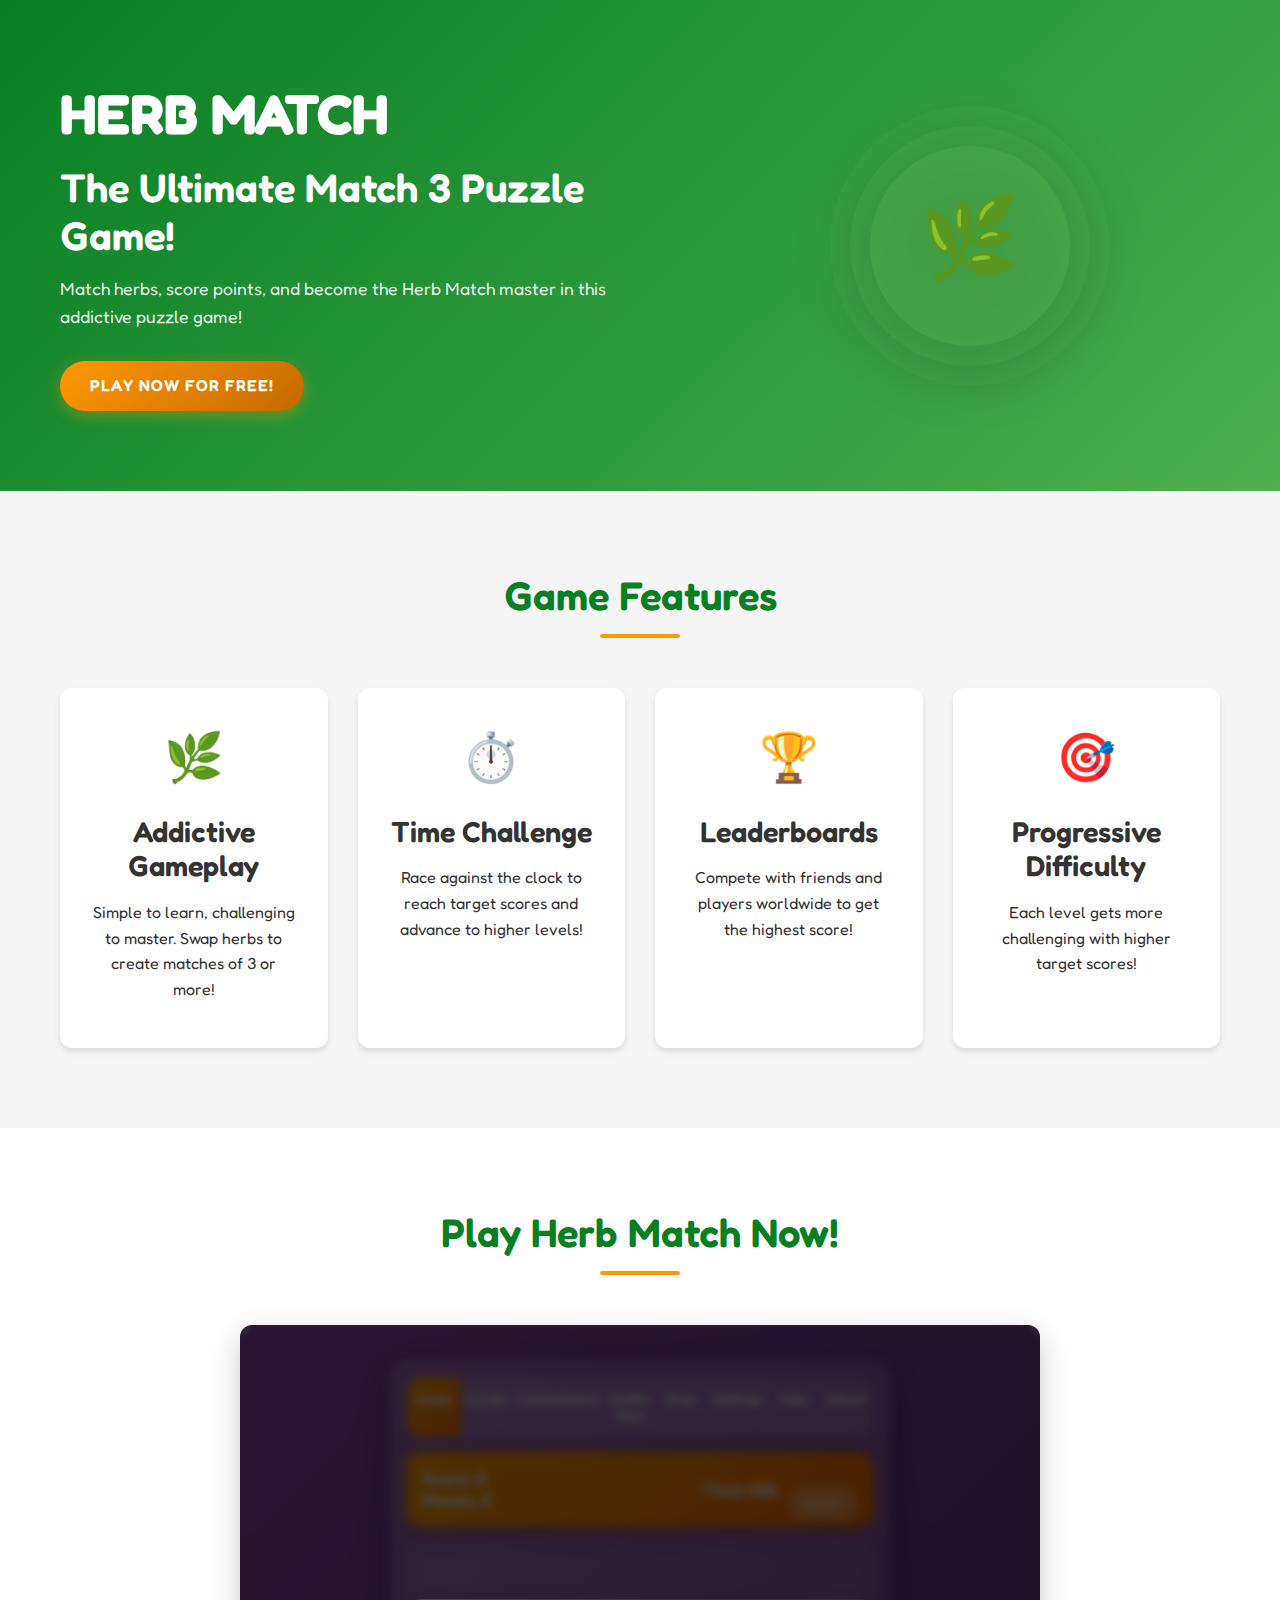
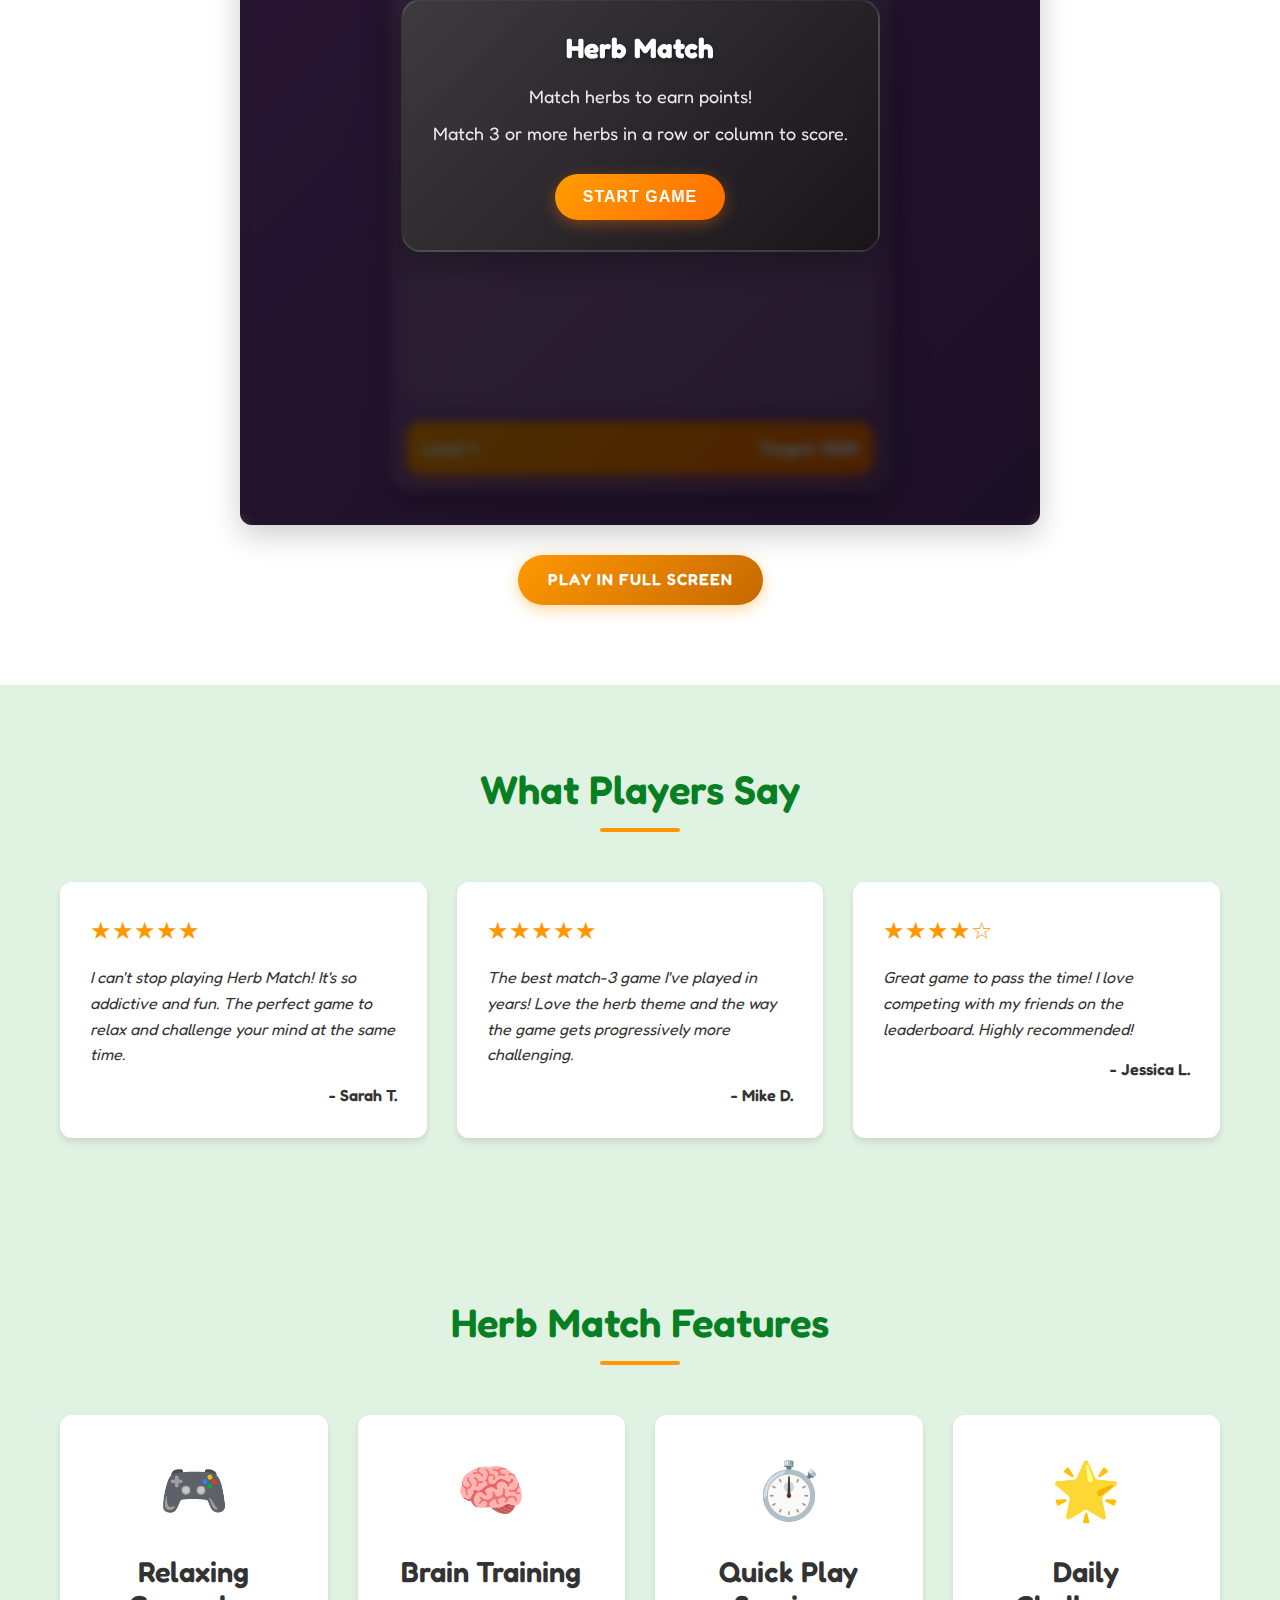
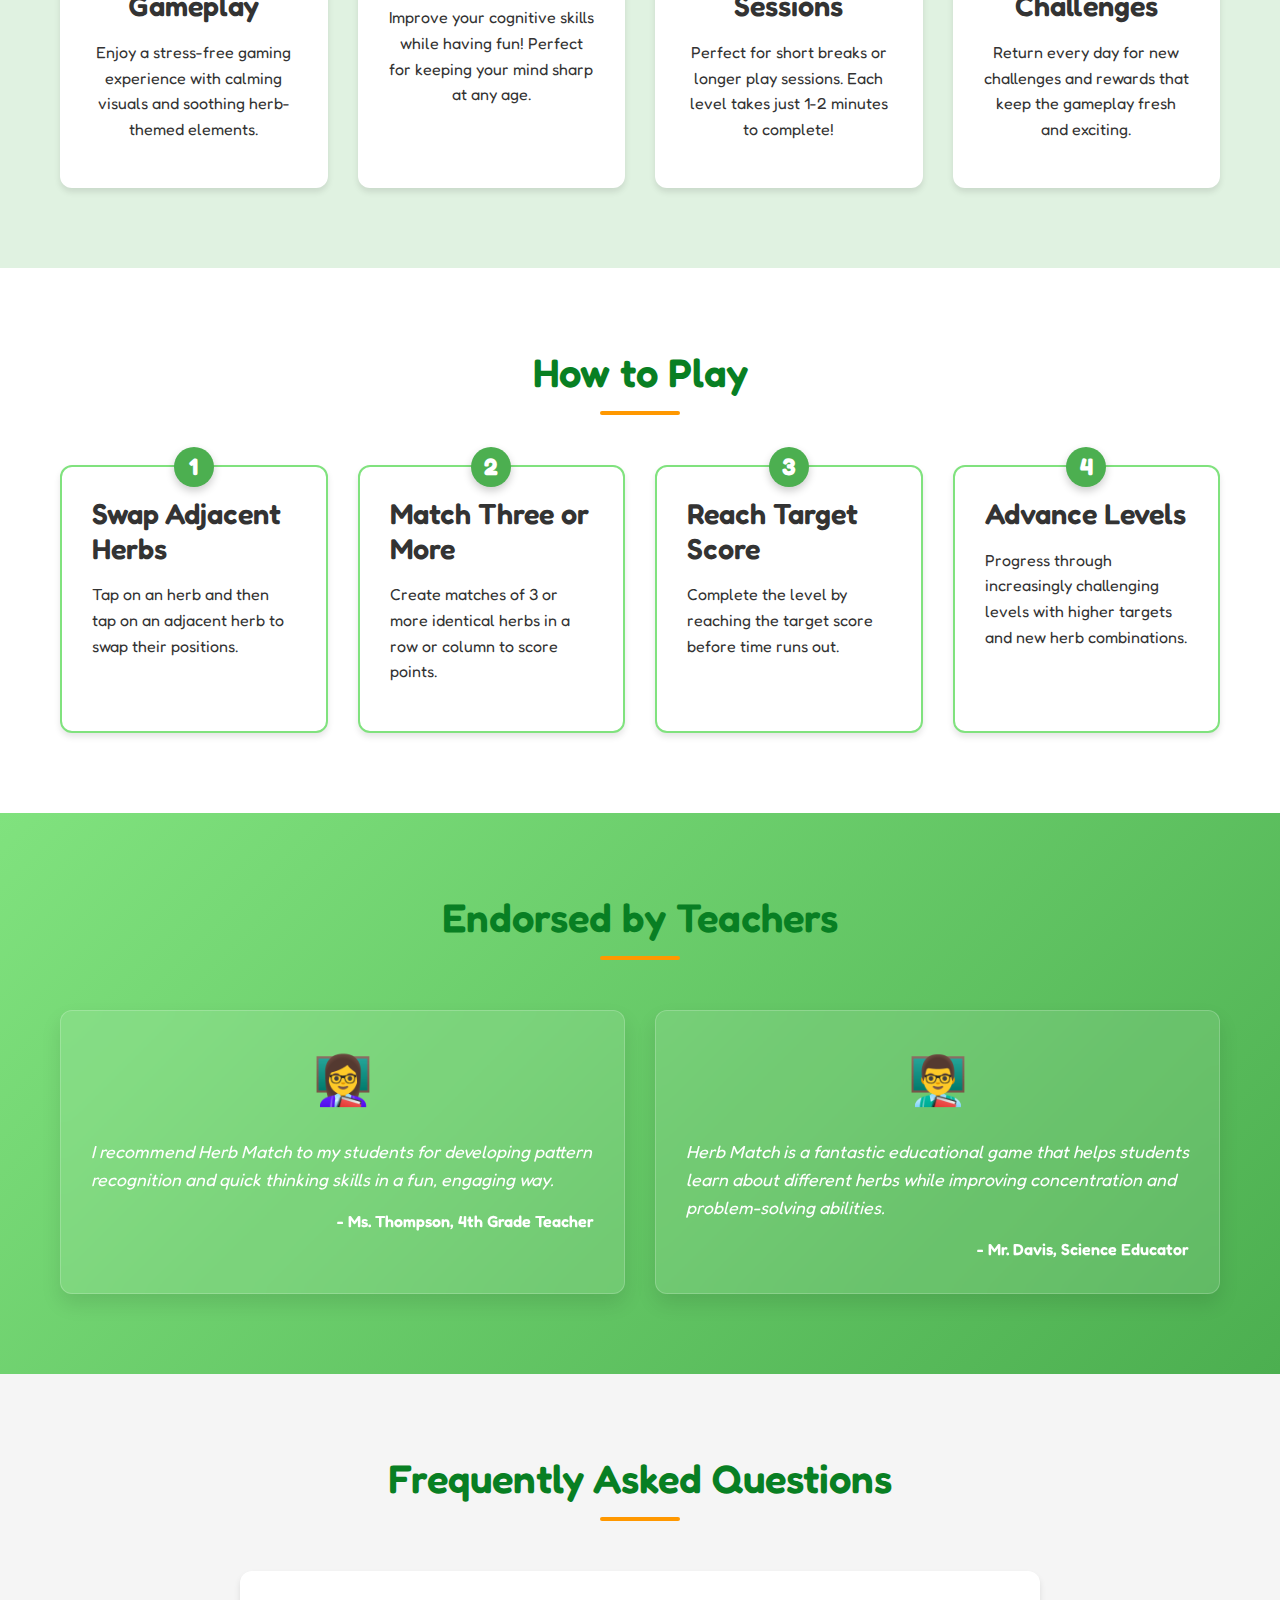
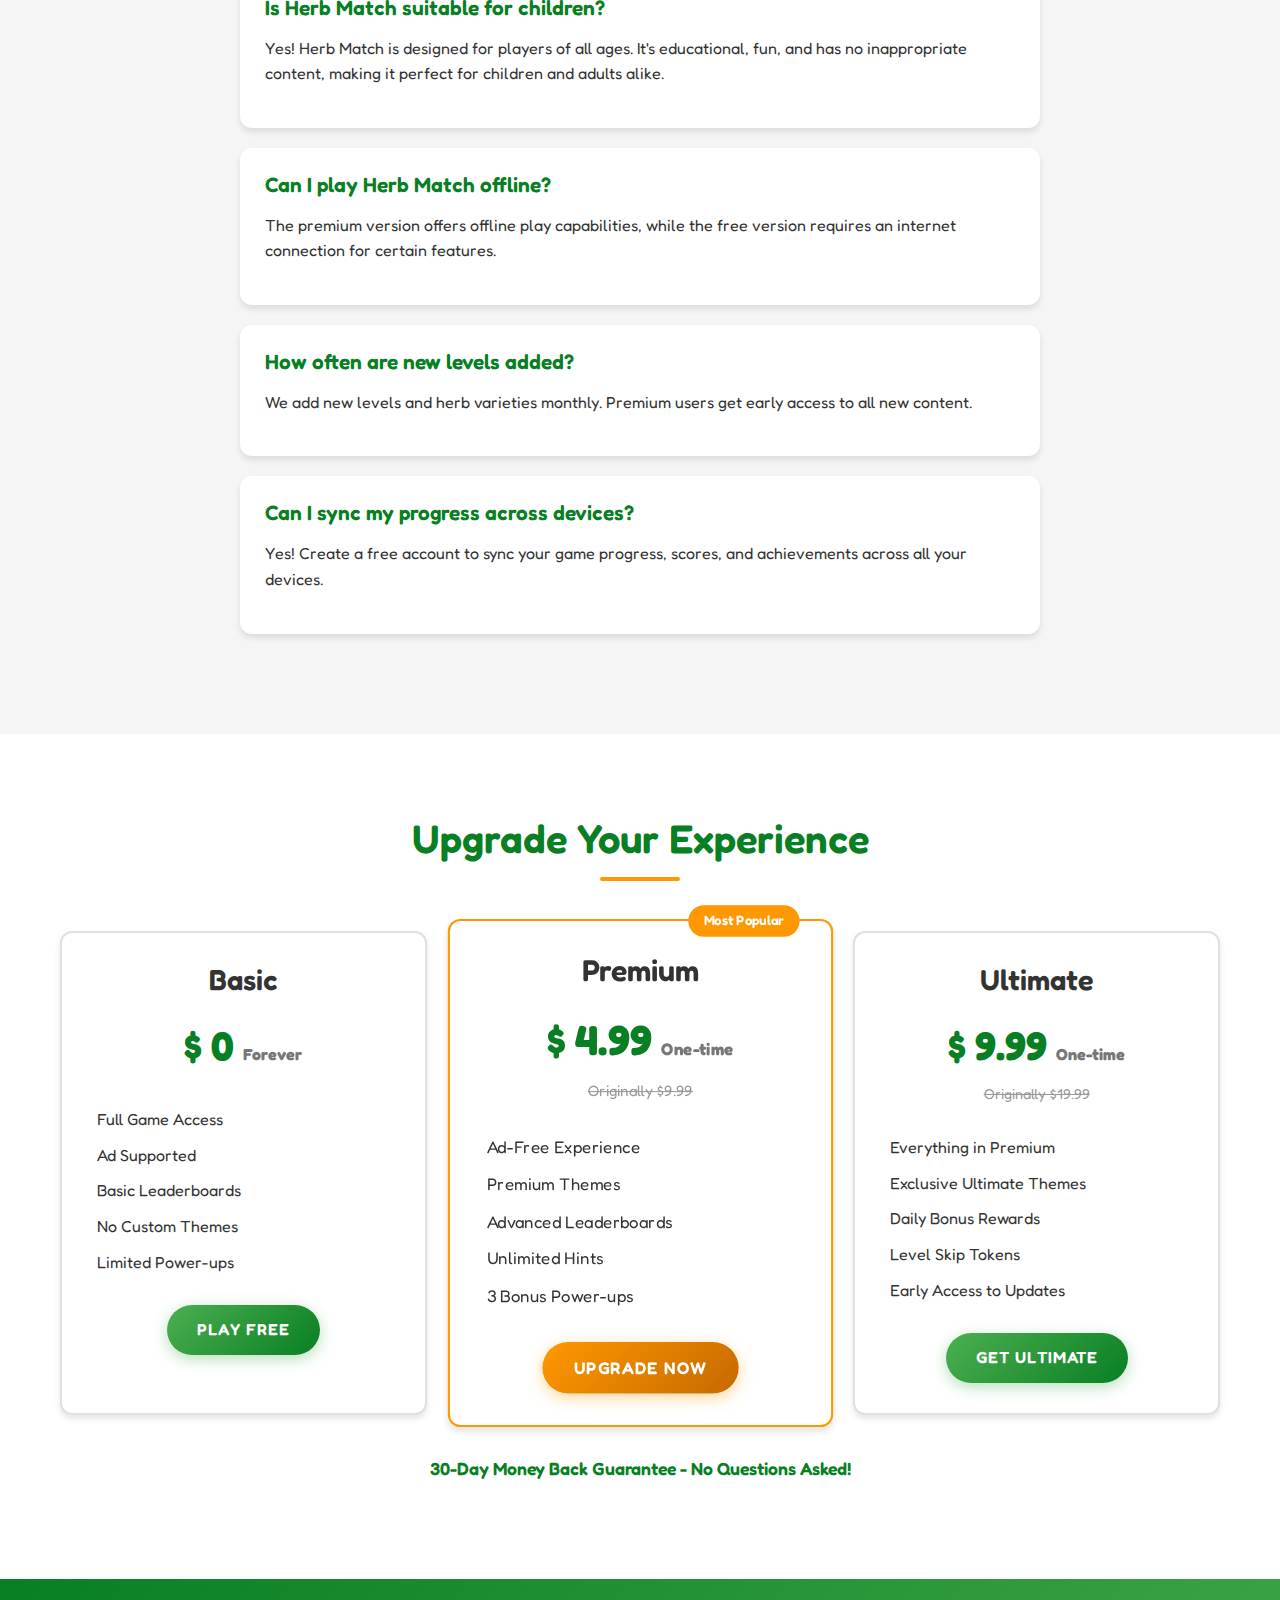
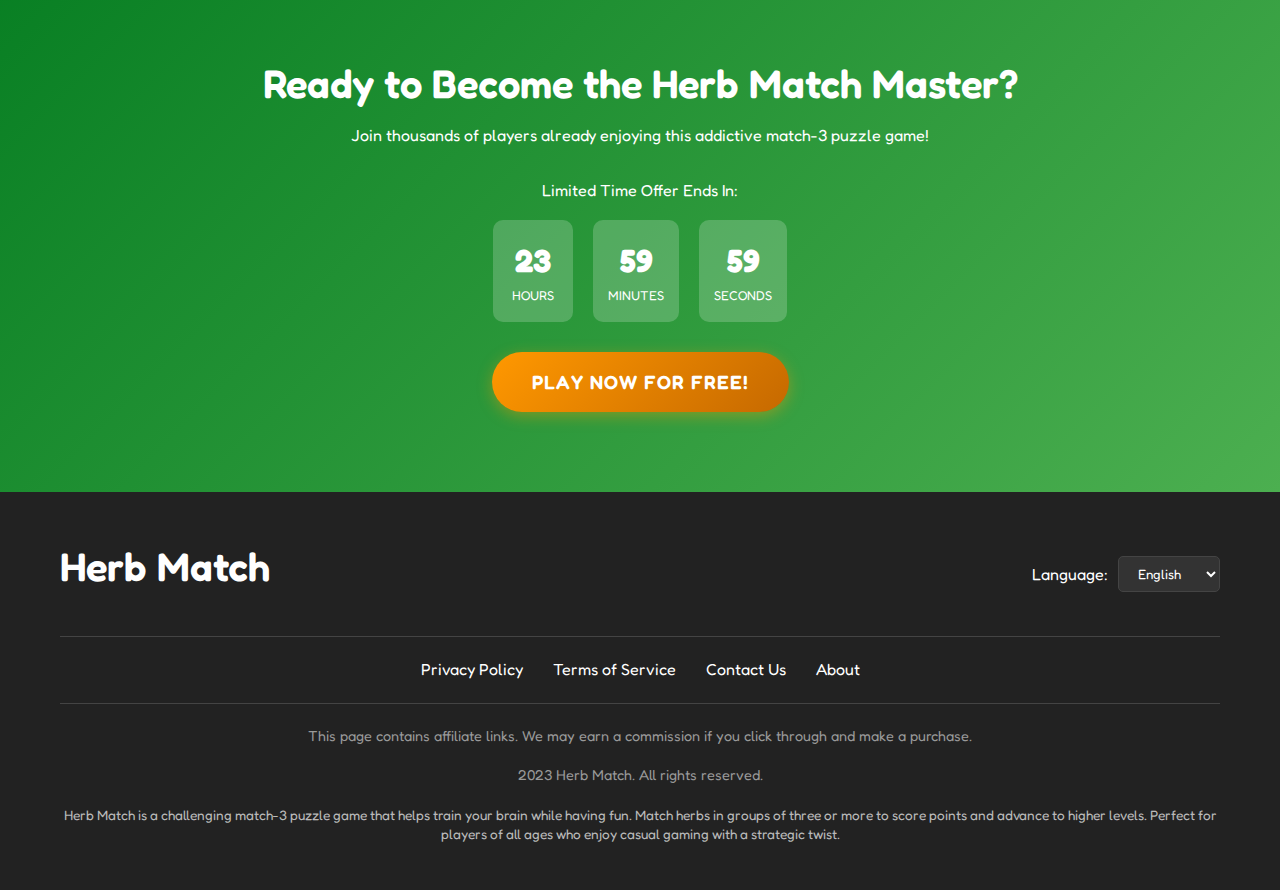
==== commit a47922b4: "fix" ====
--- a/index.html
+++ b/index.html
@@ -1,71 +1,366 @@
-<html lang="en">
-<head>
+<html lang="en"><head>
     <meta charset="UTF-8">
     <meta name="viewport" content="width=device-width, initial-scale=1.0">
-    <title>Herb Match - Match Game</title>
-    <link rel="stylesheet" href="styles.css">
-    <link rel="stylesheet" href="mini-modal.css">
-    <link rel="stylesheet" href="game-styles.css">
-    <link href="https://fonts.googleapis.com/css2?family=Fredoka:wght@400;600&display=swap" rel="stylesheet">
-</head>
+    <title data-i18n="meta_title">Herb Match - The Ultimate Match 3 Game</title>
+    <meta name="description" content="Match herbs to earn points in this addictive match-3 puzzle game!" data-i18n="meta_description">
+    <meta name="keywords" content="match 3 game, herb match, puzzle game, brain training, mobile game">
+    <link rel="stylesheet" href="css/styles.css">
+    <link href="https://fonts.googleapis.com/css2?family=Fredoka:wght@400;600;700&amp;display=swap" rel="stylesheet">
+    <script src="js/i18n.js" defer=""></script>
+    <script src="js/main.js" defer=""></script>
+<style type="text/css">.qa-sdk-wrapper {
+  position: fixed;
+  z-index: 10000;
+  width: 400px;
+  right: -600px;
+  max-height: 530px;
+  overflow: hidden;
+  border-radius: 4px;
+  box-shadow: 0px 0px 8px 0px rgba(0, 0, 0, 0.1);
+  transition: all 0.5s ease-in-out;
+  background: #fff;
+}
+
+.qa-sdk-close-btn {
+  display: inline-block;
+  width: 18px;
+  height: 18px;
+  cursor: pointer;
+  position: absolute;
+  top: 16px;
+  right: 16px;
+}
+
+.qa-sdk-close-btn:hover {
+  border-radius: 50%;
+  background-color: #d5d9df;
+}
+</style><style id="ai-assist-webType-style">
+    .ai-assist-highlight {
+      background: yellow;
+    }
+  </style></head>
 <body>
-    <div class="game-container">
-        <nav class="navigation">
-            <a href="index.html" class="active">Game</a>
-            <a href="level-select.html">Levels</a>
-            <a href="leaderboard.html">Leaderboard</a>
-            <a href="battle-pass.html">Battle Pass</a>
-            <a href="shop.html">Shop</a>
-            <a href="settings.html">Settings</a>
-            <a href="help.html">Help</a>
-            <a href="about.html">About</a>
-        </nav>
-        
-        <div class="header">
-            <div class="score-container">
-                <div class="score">Score: <span id="score">0</span></div>
-                <div class="moves">Moves: <span id="moves">0</span></div>
-            </div>
-            <div class="timer">Time: <span id="time">60</span>s</div>
-            <button id="hint-button" class="hint-button">Hint</button>
-        </div>
-        
-        <div class="game-board" id="game-board"></div>
-        
-        <div class="bottom-bar">
-            <div class="level">Level <span id="level">1</span></div>
-            <div class="target">Target: <span id="target">1000</span></div>
-        </div>
-    </div>
-
-    <div class="modal" id="start-modal">
-        <div class="modal-content">
-            <h2>Herb Match</h2>
-            <p>Match herbs to earn points!</p>
-            <p>Match 3 or more herbs in a row or column to score.</p>
-            <button id="start-button">Start Game</button>
-        </div>
-    </div>
-
-    <div class="modal" id="level-complete-modal">
-        <div class="modal-content">
-            <h2>Level Complete!</h2>
-            <p>Score: <span id="final-score">0</span></p>
-            <p>Great job matching those herbs!</p>
-            <button id="next-level-button">Next Level</button>
-        </div>
-    </div>
-
-    <div class="modal" id="game-over-modal">
-        <div class="modal-content">
-            <h2>Game Over</h2>
-            <p>Score: <span id="game-over-score">0</span></p>
-            <p>You've run out of time!</p>
-            <button id="restart-button">Play Again</button>
-        </div>
-    </div>
-
-    <script type="module" src="config.js"></script>
-    <script type="module" src="game.js"></script>
-</body>
-</html>+    <header class="hero">
+        <div class="container">
+            <div class="hero-content">
+                <h1 data-i18n="hero_title">HERB MATCH</h1>
+                <h2 data-i18n="hero_subtitle">The Ultimate Match 3 Puzzle Game!</h2>
+                <p class="hero-description" data-i18n="hero_desc">Match herbs, score points, and become the Herb Match master in this addictive puzzle game!</p>
+                <div class="hero-cta">
+                    <a href="#play-now" class="btn btn-primary" data-i18n="hero_cta">Play Now for Free!</a>
+                </div>
+            </div>
+            <div class="hero-image">
+                <svg width="300" height="300" viewBox="0 0 300 300">
+                    <circle cx="150" cy="150" r="140" fill="#4caf50" opacity="0.2"></circle>
+                    <circle cx="150" cy="150" r="120" fill="#4caf50" opacity="0.3"></circle>
+                    <circle cx="150" cy="150" r="100" fill="#4caf50" opacity="0.5"></circle>
+                    <text x="150" y="170" font-size="80" text-anchor="middle">🌿</text>
+                </svg>
+            </div>
+        </div>
+    </header>
+
+    <section class="features">
+        <div class="container">
+            <h2 class="section-title" data-i18n="features_title">Game Features</h2>
+            <div class="features-grid">
+                <div class="feature-card">
+                    <div class="feature-icon">🌿</div>
+                    <h3 data-i18n="feature_1_title">Addictive Gameplay</h3>
+                    <p data-i18n="feature_1_desc">Simple to learn, challenging to master. Swap herbs to create matches of 3 or more!</p>
+                </div>
+                <div class="feature-card">
+                    <div class="feature-icon">⏱️</div>
+                    <h3 data-i18n="feature_2_title">Time Challenge</h3>
+                    <p data-i18n="feature_2_desc">Race against the clock to reach target scores and advance to higher levels!</p>
+                </div>
+                <div class="feature-card">
+                    <div class="feature-icon">🏆</div>
+                    <h3 data-i18n="feature_3_title">Leaderboards</h3>
+                    <p data-i18n="feature_3_desc">Compete with friends and players worldwide to get the highest score!</p>
+                </div>
+                <div class="feature-card">
+                    <div class="feature-icon">🎯</div>
+                    <h3 data-i18n="feature_4_title">Progressive Difficulty</h3>
+                    <p data-i18n="feature_4_desc">Each level gets more challenging with higher target scores!</p>
+                </div>
+            </div>
+        </div>
+    </section>
+
+    <section class="gameplay" id="play-now">
+        <div class="container">
+            <h2 class="section-title" data-i18n="gameplay_title">Play Herb Match Now!</h2>
+            <div class="gameplay-wrapper">
+                <iframe src="game/index.html" frameborder="0" class="game-iframe"></iframe>
+            </div>
+            <div class="gameplay-cta">
+                <a href="game/index.html" class="btn btn-primary" data-i18n="gameplay_fullscreen">Play in Full Screen</a>
+            </div>
+        </div>
+    </section>
+
+    <section class="testimonials">
+        <div class="container">
+            <h2 class="section-title" data-i18n="testimonials_title">What Players Say</h2>
+            <div class="testimonials-grid">
+                <div class="testimonial-card">
+                    <div class="testimonial-rating">★★★★★</div>
+                    <p class="testimonial-text" data-i18n="testimonial_1">"I can't stop playing Herb King! It's so addictive and fun. The perfect game to relax and challenge your mind at the same time."</p>
+                    <div class="testimonial-author" data-i18n="testimonial_1_author">- Sarah T.</div>
+                </div>
+                <div class="testimonial-card">
+                    <div class="testimonial-rating">★★★★★</div>
+                    <p class="testimonial-text" data-i18n="testimonial_2">"The best match-3 game I've played in years! Love the herb theme and the way the game gets progressively more challenging."</p>
+                    <div class="testimonial-author" data-i18n="testimonial_2_author">- Mike D.</div>
+                </div>
+                <div class="testimonial-card">
+                    <div class="testimonial-rating">★★★★☆</div>
+                    <p class="testimonial-text" data-i18n="testimonial_3">"Great game to pass the time! I love competing with my friends on the leaderboard. Highly recommended!"</p>
+                    <div class="testimonial-author" data-i18n="testimonial_3_author">- Jessica L.</div>
+                </div>
+            </div>
+        </div>
+    </section>
+
+    <section class="features-showcase">
+        <div class="container">
+            <h2 class="section-title" data-i18n="features_showcase_title">Herb Match Features</h2>
+            <div class="features-showcase-grid">
+                <div class="feature-showcase-item">
+                    <div class="feature-showcase-icon">🎮</div>
+                    <h3 data-i18n="feature_showcase_1_title">Relaxing Gameplay</h3>
+                    <p data-i18n="feature_showcase_1_desc">Enjoy a stress-free gaming experience with calming visuals and soothing herb-themed elements.</p>
+                </div>
+                <div class="feature-showcase-item">
+                    <div class="feature-showcase-icon">🧠</div>
+                    <h3 data-i18n="feature_showcase_2_title">Brain Training</h3>
+                    <p data-i18n="feature_showcase_2_desc">Improve your cognitive skills while having fun! Perfect for keeping your mind sharp at any age.</p>
+                </div>
+                <div class="feature-showcase-item">
+                    <div class="feature-showcase-icon">⏱️</div>
+                    <h3 data-i18n="feature_showcase_3_title">Quick Play Sessions</h3>
+                    <p data-i18n="feature_showcase_3_desc">Perfect for short breaks or longer play sessions. Each level takes just 1-2 minutes to complete!</p>
+                </div>
+                <div class="feature-showcase-item">
+                    <div class="feature-showcase-icon">🌟</div>
+                    <h3 data-i18n="feature_showcase_4_title">Daily Challenges</h3>
+                    <p data-i18n="feature_showcase_4_desc">Return every day for new challenges and rewards that keep the gameplay fresh and exciting.</p>
+                </div>
+            </div>
+        </div>
+    </section>
+
+    <section class="gameplay-mechanics">
+        <div class="container">
+            <h2 class="section-title" data-i18n="gameplay_mechanics_title">How to Play</h2>
+            <div class="gameplay-mechanics-grid">
+                <div class="gameplay-step">
+                    <div class="step-number">1</div>
+                    <h3 data-i18n="gameplay_step_1_title">Swap Adjacent Herbs</h3>
+                    <p data-i18n="gameplay_step_1_desc">Tap on an herb and then tap on an adjacent herb to swap their positions.</p>
+                </div>
+                <div class="gameplay-step">
+                    <div class="step-number">2</div>
+                    <h3 data-i18n="gameplay_step_2_title">Match Three or More</h3>
+                    <p data-i18n="gameplay_step_2_desc">Create matches of 3 or more identical herbs in a row or column to score points.</p>
+                </div>
+                <div class="gameplay-step">
+                    <div class="step-number">3</div>
+                    <h3 data-i18n="gameplay_step_3_title">Reach Target Score</h3>
+                    <p data-i18n="gameplay_step_3_desc">Complete the level by reaching the target score before time runs out.</p>
+                </div>
+                <div class="gameplay-step">
+                    <div class="step-number">4</div>
+                    <h3 data-i18n="gameplay_step_4_title">Advance Levels</h3>
+                    <p data-i18n="gameplay_step_4_desc">Progress through increasingly challenging levels with higher targets and new herb combinations.</p>
+                </div>
+            </div>
+        </div>
+    </section>
+
+    <section class="teacher-endorsements">
+        <div class="container">
+            <h2 class="section-title" data-i18n="teacher_endorsements_title">Endorsed by Teachers</h2>
+            <div class="endorsements-grid">
+                <div class="endorsement-card">
+                    <div class="endorsement-avatar">👩‍🏫</div>
+                    <p class="endorsement-text" data-i18n="teacher_endorsement_1">"I recommend Herb Match to my students for developing pattern recognition and quick thinking skills in a fun, engaging way."</p>
+                    <div class="endorsement-author" data-i18n="teacher_endorsement_1_author">- Ms. Thompson, 4th Grade Teacher</div>
+                </div>
+                <div class="endorsement-card">
+                    <div class="endorsement-avatar">👨‍🏫</div>
+                    <p class="endorsement-text" data-i18n="teacher_endorsement_2">"Herb Match is a fantastic educational game that helps students learn about different herbs while improving concentration and problem-solving abilities."</p>
+                    <div class="endorsement-author" data-i18n="teacher_endorsement_2_author">- Mr. Davis, Science Educator</div>
+                </div>
+            </div>
+        </div>
+    </section>
+
+    <section class="faq">
+        <div class="container">
+            <h2 class="section-title" data-i18n="faq_title">Frequently Asked Questions</h2>
+            <div class="faq-list">
+                <div class="faq-item">
+                    <h3 data-i18n="faq_question_1">Is Herb Match suitable for children?</h3>
+                    <p data-i18n="faq_answer_1">Yes! Herb Match is designed for players of all ages. It's educational, fun, and has no inappropriate content, making it perfect for children and adults alike.</p>
+                </div>
+                <div class="faq-item">
+                    <h3 data-i18n="faq_question_2">Can I play Herb Match offline?</h3>
+                    <p data-i18n="faq_answer_2">The premium version offers offline play capabilities, while the free version requires an internet connection for certain features.</p>
+                </div>
+                <div class="faq-item">
+                    <h3 data-i18n="faq_question_3">How often are new levels added?</h3>
+                    <p data-i18n="faq_answer_3">We add new levels and herb varieties monthly. Premium users get early access to all new content.</p>
+                </div>
+                <div class="faq-item">
+                    <h3 data-i18n="faq_question_4">Can I sync my progress across devices?</h3>
+                    <p data-i18n="faq_answer_4">Yes! Create a free account to sync your game progress, scores, and achievements across all your devices.</p>
+                </div>
+            </div>
+        </div>
+    </section>
+
+    <section class="pricing">
+        <div class="container">
+            <h2 class="section-title" data-i18n="pricing_title">Upgrade Your Experience</h2>
+            <div class="pricing-grid">
+                <div class="pricing-card">
+                    <div class="pricing-header">
+                        <h3 data-i18n="pricing_basic_title">Basic</h3>
+                        <div class="pricing-price">
+                            <span class="price-currency">$</span>
+                            <span class="price-amount">0</span>
+                            <span class="price-period" data-i18n="pricing_forever">Forever</span>
+                        </div>
+                    </div>
+                    <div class="pricing-features">
+                        <ul>
+                            <li data-i18n="pricing_basic_feature_1">✅ Full Game Access</li>
+                            <li data-i18n="pricing_basic_feature_2">✅ Ad Supported</li>
+                            <li data-i18n="pricing_basic_feature_3">✅ Basic Leaderboards</li>
+                            <li data-i18n="pricing_basic_feature_4">❌ No Custom Themes</li>
+                            <li data-i18n="pricing_basic_feature_5">❌ Limited Power-ups</li>
+                        </ul>
+                    </div>
+                    <div class="pricing-cta">
+                        <a href="#play-now" class="btn btn-secondary" data-i18n="pricing_basic_cta">Play Free</a>
+                    </div>
+                </div>
+                <div class="pricing-card popular">
+                    <div class="popular-tag" data-i18n="pricing_most_popular">Most Popular</div>
+                    <div class="pricing-header">
+                        <h3 data-i18n="pricing_premium_title">Premium</h3>
+                        <div class="pricing-price">
+                            <span class="price-currency">$</span>
+                            <span class="price-amount">4.99</span>
+                            <span class="price-period" data-i18n="pricing_onetime">One-time</span>
+                        </div>
+                        <div class="price-original" data-i18n="pricing_premium_original">Originally $9.99</div>
+                    </div>
+                    <div class="pricing-features">
+                        <ul>
+                            <li data-i18n="pricing_premium_feature_1">✅ Ad-Free Experience</li>
+                            <li data-i18n="pricing_premium_feature_2">✅ Premium Themes</li>
+                            <li data-i18n="pricing_premium_feature_3">✅ Advanced Leaderboards</li>
+                            <li data-i18n="pricing_premium_feature_4">✅ Unlimited Hints</li>
+                            <li data-i18n="pricing_premium_feature_5">✅ 3 Bonus Power-ups</li>
+                        </ul>
+                    </div>
+                    <div class="pricing-cta">
+                        <a href="#" class="btn btn-primary" data-i18n="pricing_premium_cta">Upgrade Now</a>
+                    </div>
+                </div>
+                <div class="pricing-card">
+                    <div class="pricing-header">
+                        <h3 data-i18n="pricing_ultimate_title">Ultimate</h3>
+                        <div class="pricing-price">
+                            <span class="price-currency">$</span>
+                            <span class="price-amount">9.99</span>
+                            <span class="price-period" data-i18n="pricing_onetime">One-time</span>
+                        </div>
+                        <div class="price-original" data-i18n="pricing_ultimate_original">Originally $19.99</div>
+                    </div>
+                    <div class="pricing-features">
+                        <ul>
+                            <li data-i18n="pricing_ultimate_feature_1">✅ Everything in Premium</li>
+                            <li data-i18n="pricing_ultimate_feature_2">✅ Exclusive Ultimate Themes</li>
+                            <li data-i18n="pricing_ultimate_feature_3">✅ Daily Bonus Rewards</li>
+                            <li data-i18n="pricing_ultimate_feature_4">✅ Level Skip Tokens</li>
+                            <li data-i18n="pricing_ultimate_feature_5">✅ Early Access to Updates</li>
+                        </ul>
+                    </div>
+                    <div class="pricing-cta">
+                        <a href="#" class="btn btn-secondary" data-i18n="pricing_ultimate_cta">Get Ultimate</a>
+                    </div>
+                </div>
+            </div>
+            <div class="pricing-guarantee">
+                <p data-i18n="pricing_guarantee">🛡️ 30-Day Money Back Guarantee - No Questions Asked!</p>
+            </div>
+        </div>
+    </section>
+
+    <section class="cta-section">
+        <div class="container">
+            <div class="cta-content">
+                <h2 data-i18n="final_cta_title">Ready to Become the Herb King?</h2>
+                <p data-i18n="final_cta_desc">Join thousands of players already enjoying this addictive match-3 puzzle game!</p>
+                <div class="countdown">
+                    <p data-i18n="final_cta_limited">Limited Time Offer Ends In:</p>
+                    <div class="countdown-timer">
+                        <div class="countdown-item">
+                            <span class="countdown-number" id="countdown-hours">23</span>
+                            <span class="countdown-label" data-i18n="countdown_hours">Hours</span>
+                        </div>
+                        <div class="countdown-item">
+                            <span class="countdown-number" id="countdown-minutes">57</span>
+                            <span class="countdown-label" data-i18n="countdown_minutes">Minutes</span>
+                        </div>
+                        <div class="countdown-item">
+                            <span class="countdown-number" id="countdown-seconds">54</span>
+                            <span class="countdown-label" data-i18n="countdown_seconds">Seconds</span>
+                        </div>
+                    </div>
+                </div>
+                <a href="#play-now" class="btn btn-large" data-i18n="final_cta_button">Play Now for Free!</a>
+            </div>
+        </div>
+    </section>
+
+    <footer>
+        <div class="container">
+            <div class="footer-top">
+                <div class="footer-logo">
+                    <h2>Herb Match</h2>
+                </div>
+                <div class="language-switcher">
+                    <label for="language-select" data-i18n="language_select">Language:</label>
+                    <select id="language-select" aria-label="Select language">
+                        <option value="en">English</option>
+                        <option value="es">Español</option>
+                        <option value="fr">Français</option>
+                        <option value="de">Deutsch</option>
+                        <option value="zh">中文</option>
+                    </select>
+                </div>
+            </div>
+            <div class="footer-links">
+                <nav>
+                    <a href="#" data-i18n="footer_privacy">Privacy Policy</a>
+                    <a href="#" data-i18n="footer_terms">Terms of Service</a>
+                    <a href="#" data-i18n="footer_contact">Contact Us</a>
+                    <a href="about.html" data-i18n="footer_about">About</a>
+                </nav>
+            </div>
+            <div class="footer-disclaimer">
+                <p data-i18n="footer_disclaimer">This page contains affiliate links. We may earn a commission if you click through and make a purchase.</p>
+                <p data-i18n="footer_copyright"> 2023 Herb Match. All rights reserved.</p>
+                <p class="seo-text">Herb Match is a challenging match-3 puzzle game that helps train your brain while having fun. Match herbs in groups of three or more to score points and advance to higher levels. Perfect for players of all ages who enjoy casual gaming with a strategic twist.</p>
+            </div>
+        </div>
+    </footer>
+
+</body><div id="ai-assist-root-bangs"></div><div id="ai-assist-root-new"></div></html>--- a/css/styles.css
+++ b/css/styles.css
@@ -0,0 +1,730 @@
+:root {
+    --primary-color: #4caf50;
+    --primary-light: #80e27e;
+    --primary-dark: #087f23;
+    --secondary-color: #ff9800;
+    --secondary-light: #ffc947;
+    --secondary-dark: #c66900;
+    --text-light: #ffffff;
+    --text-dark: #333333;
+    --bg-light: #ffffff;
+    --bg-dark: #f5f5f5;
+    --bg-accent: #e0f2e1;
+    --border-radius: 12px;
+    --shadow: 0 4px 6px rgba(0, 0, 0, 0.1);
+    --transition: all 0.3s ease;
+}
+
+* {
+    margin: 0;
+    padding: 0;
+    box-sizing: border-box;
+}
+
+body {
+    font-family: 'Fredoka', sans-serif;
+    color: var(--text-dark);
+    line-height: 1.6;
+    background-color: var(--bg-light);
+}
+
+.container {
+    width: 100%;
+    max-width: 1200px;
+    margin: 0 auto;
+    padding: 0 20px;
+}
+
+/* Typography */
+h1, h2, h3, h4, h5, h6 {
+    margin-bottom: 1rem;
+    line-height: 1.2;
+}
+
+h1 {
+    font-size: 3.5rem;
+    font-weight: 700;
+    color: var(--text-light);
+}
+
+h2 {
+    font-size: 2.5rem;
+    font-weight: 600;
+}
+
+h3 {
+    font-size: 1.8rem;
+    font-weight: 600;
+}
+
+p {
+    margin-bottom: 1rem;
+}
+
+/* Buttons */
+.btn {
+    display: inline-block;
+    padding: 12px 30px;
+    border-radius: 50px;
+    font-weight: 600;
+    font-size: 1rem;
+    text-align: center;
+    text-decoration: none;
+    cursor: pointer;
+    transition: var(--transition);
+    text-transform: uppercase;
+    letter-spacing: 1px;
+}
+
+.btn-primary {
+    background: linear-gradient(135deg, var(--secondary-color), var(--secondary-dark));
+    color: var(--text-light);
+    box-shadow: 0 4px 15px rgba(255, 152, 0, 0.4);
+}
+
+.btn-primary:hover {
+    transform: translateY(-3px);
+    box-shadow: 0 8px 20px rgba(255, 152, 0, 0.5);
+}
+
+.btn-secondary {
+    background: linear-gradient(135deg, var(--primary-color), var(--primary-dark));
+    color: var(--text-light);
+    box-shadow: 0 4px 15px rgba(76, 175, 80, 0.4);
+}
+
+.btn-secondary:hover {
+    transform: translateY(-3px);
+    box-shadow: 0 8px 20px rgba(76, 175, 80, 0.5);
+}
+
+.btn-large {
+    padding: 15px 40px;
+    font-size: 1.2rem;
+    background: linear-gradient(135deg, var(--secondary-color), var(--secondary-dark));
+    color: var(--text-light);
+    box-shadow: 0 4px 15px rgba(255, 152, 0, 0.4);
+}
+
+.btn-large:hover {
+    transform: translateY(-3px);
+    box-shadow: 0 8px 20px rgba(255, 152, 0, 0.5);
+}
+
+/* Hero Section */
+.hero {
+    background: linear-gradient(135deg, var(--primary-dark), var(--primary-color));
+    padding: 80px 0;
+    color: var(--text-light);
+}
+
+.hero .container {
+    display: flex;
+    align-items: center;
+    justify-content: space-between;
+}
+
+.hero-content {
+    flex: 1;
+    max-width: 600px;
+}
+
+.hero-subtitle {
+    font-size: 1.5rem;
+    margin-bottom: 20px;
+    color: rgba(255, 255, 255, 0.9);
+}
+
+.hero-description {
+    font-size: 1.1rem;
+    margin-bottom: 30px;
+    color: rgba(255, 255, 255, 0.9);
+}
+
+.hero-image {
+    flex: 1;
+    max-width: 500px;
+    text-align: center;
+    filter: drop-shadow(0 10px 20px rgba(0, 0, 0, 0.3));
+}
+
+/* Sections */
+section {
+    padding: 80px 0;
+}
+
+.section-title {
+    text-align: center;
+    margin-bottom: 50px;
+    color: var(--primary-dark);
+    position: relative;
+}
+
+.section-title:after {
+    content: '';
+    display: block;
+    width: 80px;
+    height: 4px;
+    background: var(--secondary-color);
+    margin: 15px auto 0;
+    border-radius: 2px;
+}
+
+/* Features Section */
+.features {
+    background-color: var(--bg-dark);
+}
+
+.features-grid {
+    display: grid;
+    grid-template-columns: repeat(auto-fit, minmax(250px, 1fr));
+    gap: 30px;
+}
+
+.feature-card {
+    background-color: var(--bg-light);
+    border-radius: var(--border-radius);
+    padding: 30px;
+    text-align: center;
+    box-shadow: var(--shadow);
+    transition: var(--transition);
+}
+
+.feature-card:hover {
+    transform: translateY(-10px);
+    box-shadow: 0 10px 20px rgba(0, 0, 0, 0.15);
+}
+
+.feature-icon {
+    font-size: 3rem;
+    margin-bottom: 20px;
+}
+
+/* Features Showcase Section */
+.features-showcase {
+    background-color: var(--bg-accent);
+    padding: 80px 0;
+}
+
+.features-showcase-grid {
+    display: grid;
+    grid-template-columns: repeat(auto-fit, minmax(250px, 1fr));
+    gap: 30px;
+    margin-top: 40px;
+}
+
+.feature-showcase-item {
+    background-color: var(--bg-light);
+    border-radius: var(--border-radius);
+    padding: 30px;
+    text-align: center;
+    box-shadow: var(--shadow);
+    transition: var(--transition);
+}
+
+.feature-showcase-item:hover {
+    transform: translateY(-10px);
+    box-shadow: 0 15px 30px rgba(0, 0, 0, 0.15);
+}
+
+.feature-showcase-icon {
+    font-size: 3.5rem;
+    margin-bottom: 20px;
+    color: var(--primary-color);
+}
+
+/* Gameplay Section */
+.gameplay {
+    background-color: var(--bg-light);
+}
+
+.gameplay-wrapper {
+    max-width: 800px;
+    margin: 0 auto;
+    aspect-ratio: 1/1;
+    box-shadow: 0 10px 30px rgba(0, 0, 0, 0.2);
+    border-radius: var(--border-radius);
+    overflow: hidden;
+}
+
+.game-iframe {
+    width: 100%;
+    height: 100%;
+}
+
+.gameplay-cta {
+    text-align: center;
+    margin-top: 30px;
+}
+
+/* Gameplay Mechanics Section */
+.gameplay-mechanics {
+    background-color: var(--bg-light);
+    padding: 80px 0;
+}
+
+.gameplay-mechanics-grid {
+    display: grid;
+    grid-template-columns: repeat(auto-fit, minmax(250px, 1fr));
+    gap: 30px;
+    margin-top: 40px;
+}
+
+.gameplay-step {
+    background-color: var(--bg-light);
+    border: 2px solid var(--primary-light);
+    border-radius: var(--border-radius);
+    padding: 30px;
+    position: relative;
+    box-shadow: var(--shadow);
+}
+
+.step-number {
+    position: absolute;
+    top: -20px;
+    left: 50%;
+    transform: translateX(-50%);
+    background-color: var(--primary-color);
+    color: var(--text-light);
+    width: 40px;
+    height: 40px;
+    border-radius: 50%;
+    display: flex;
+    align-items: center;
+    justify-content: center;
+    font-size: 1.5rem;
+    font-weight: 700;
+    box-shadow: 0 4px 8px rgba(0, 0, 0, 0.2);
+}
+
+/* Testimonials Section */
+.testimonials {
+    background-color: var(--bg-accent);
+}
+
+.testimonials-grid {
+    display: grid;
+    grid-template-columns: repeat(auto-fit, minmax(300px, 1fr));
+    gap: 30px;
+}
+
+.testimonial-card {
+    background-color: var(--bg-light);
+    border-radius: var(--border-radius);
+    padding: 30px;
+    box-shadow: var(--shadow);
+}
+
+.testimonial-rating {
+    color: var(--secondary-color);
+    font-size: 1.5rem;
+    margin-bottom: 15px;
+}
+
+.testimonial-text {
+    font-style: italic;
+    margin-bottom: 15px;
+}
+
+.testimonial-author {
+    font-weight: 600;
+    text-align: right;
+}
+
+/* Teacher Endorsements Section */
+.teacher-endorsements {
+    background: linear-gradient(135deg, var(--primary-light), var(--primary-color));
+    padding: 80px 0;
+    color: var(--text-light);
+}
+
+.endorsements-grid {
+    display: grid;
+    grid-template-columns: repeat(auto-fit, minmax(300px, 1fr));
+    gap: 30px;
+    margin-top: 40px;
+}
+
+.endorsement-card {
+    background-color: rgba(255, 255, 255, 0.1);
+    backdrop-filter: blur(10px);
+    border-radius: var(--border-radius);
+    padding: 30px;
+    box-shadow: 0 10px 20px rgba(0, 0, 0, 0.1);
+    border: 1px solid rgba(255, 255, 255, 0.2);
+}
+
+.endorsement-avatar {
+    font-size: 3rem;
+    margin-bottom: 20px;
+    text-align: center;
+}
+
+.endorsement-text {
+    font-style: italic;
+    margin-bottom: 15px;
+    font-size: 1.1rem;
+    line-height: 1.6;
+}
+
+.endorsement-author {
+    text-align: right;
+    font-weight: 600;
+}
+
+/* Pricing Section */
+.pricing {
+    background-color: var(--bg-light);
+}
+
+.pricing-grid {
+    display: grid;
+    grid-template-columns: repeat(auto-fit, minmax(300px, 1fr));
+    gap: 30px;
+    margin-bottom: 40px;
+}
+
+.pricing-card {
+    background-color: var(--bg-light);
+    border-radius: var(--border-radius);
+    padding: 30px;
+    box-shadow: var(--shadow);
+    border: 2px solid #e0e0e0;
+    transition: var(--transition);
+    position: relative;
+}
+
+.pricing-card:hover {
+    transform: translateY(-10px);
+    box-shadow: 0 10px 20px rgba(0, 0, 0, 0.15);
+}
+
+.pricing-card.popular {
+    border-color: var(--secondary-color);
+    transform: scale(1.05);
+    z-index: 2;
+}
+
+.pricing-card.popular:hover {
+    transform: scale(1.05) translateY(-10px);
+}
+
+.popular-tag {
+    position: absolute;
+    top: -15px;
+    right: 30px;
+    background-color: var(--secondary-color);
+    color: var(--text-light);
+    padding: 5px 15px;
+    border-radius: 20px;
+    font-size: 0.8rem;
+    font-weight: 600;
+}
+
+.pricing-header {
+    text-align: center;
+    margin-bottom: 30px;
+}
+
+.pricing-price {
+    font-size: 2.5rem;
+    font-weight: 700;
+    color: var(--primary-dark);
+    margin-bottom: 5px;
+}
+
+.price-period {
+    font-size: 1rem;
+    color: #777;
+}
+
+.price-original {
+    color: #999;
+    text-decoration: line-through;
+    font-size: 0.9rem;
+    margin-top: 5px;
+}
+
+.pricing-features {
+    margin-bottom: 30px;
+}
+
+.pricing-features ul {
+    list-style: none;
+}
+
+.pricing-features li {
+    margin-bottom: 10px;
+    padding-left: 5px;
+}
+
+.pricing-cta {
+    text-align: center;
+}
+
+.pricing-guarantee {
+    text-align: center;
+    font-weight: 600;
+    font-size: 1.1rem;
+    color: var(--primary-dark);
+}
+
+/* FAQ Section */
+.faq {
+    background-color: var(--bg-dark);
+    padding: 80px 0;
+}
+
+.faq-list {
+    max-width: 800px;
+    margin: 40px auto 0;
+}
+
+.faq-item {
+    background-color: var(--bg-light);
+    border-radius: var(--border-radius);
+    padding: 25px;
+    margin-bottom: 20px;
+    box-shadow: var(--shadow);
+}
+
+.faq-item h3 {
+    font-size: 1.3rem;
+    margin-bottom: 15px;
+    color: var(--primary-dark);
+    position: relative;
+}
+
+.faq-item p {
+    color: var(--text-dark);
+    line-height: 1.6;
+}
+
+/* CTA Section */
+.cta-section {
+    background: linear-gradient(135deg, var(--primary-dark), var(--primary-color));
+    color: var(--text-light);
+}
+
+.cta-content {
+    max-width: 800px;
+    margin: 0 auto;
+    text-align: center;
+}
+
+.countdown {
+    margin: 30px 0;
+}
+
+.countdown-timer {
+    display: flex;
+    justify-content: center;
+    gap: 20px;
+    margin-top: 15px;
+}
+
+.countdown-item {
+    background-color: rgba(255, 255, 255, 0.2);
+    border-radius: 10px;
+    padding: 15px;
+    min-width: 80px;
+}
+
+.countdown-number {
+    font-size: 2rem;
+    font-weight: 700;
+    display: block;
+}
+
+.countdown-label {
+    font-size: 0.8rem;
+    text-transform: uppercase;
+}
+
+/* Footer */
+footer {
+    background-color: #222;
+    color: var(--text-light);
+    padding: 50px 0 30px;
+}
+
+.footer-top {
+    display: flex;
+    justify-content: space-between;
+    align-items: center;
+    margin-bottom: 30px;
+}
+
+.language-switcher {
+    display: flex;
+    align-items: center;
+    gap: 10px;
+}
+
+.language-switcher select {
+    padding: 8px 15px;
+    border-radius: 5px;
+    border: 1px solid #444;
+    background-color: #333;
+    color: var(--text-light);
+    font-family: inherit;
+}
+
+.footer-links {
+    border-top: 1px solid #444;
+    border-bottom: 1px solid #444;
+    padding: 20px 0;
+    margin-bottom: 20px;
+}
+
+.footer-links nav {
+    display: flex;
+    justify-content: center;
+    gap: 30px;
+    flex-wrap: wrap;
+}
+
+.footer-links a {
+    color: var(--text-light);
+    text-decoration: none;
+    transition: var(--transition);
+}
+
+.footer-links a:hover {
+    color: var(--secondary-color);
+}
+
+.footer-disclaimer {
+    font-size: 0.9rem;
+    color: #999;
+    text-align: center;
+}
+
+/* SEO Optimizations */
+.seo-text {
+    font-size: 0.85rem;
+    color: rgba(255, 255, 255, 0.7);
+    margin-top: 20px;
+    line-height: 1.4;
+}
+
+/* Improve page load performance */
+img {
+    max-width: 100%;
+    height: auto;
+    will-change: transform;
+}
+
+/* Improve mobile responsiveness */
+@media (max-width: 992px) {
+    h1 {
+        font-size: 2.8rem;
+    }
+    
+    h2 {
+        font-size: 2.2rem;
+    }
+    
+    .hero .container {
+        flex-direction: column;
+        text-align: center;
+    }
+    
+    .hero-content {
+        margin-bottom: 40px;
+    }
+    
+    .pricing-card.popular {
+        transform: scale(1);
+    }
+    
+    .pricing-card.popular:hover {
+        transform: translateY(-10px);
+    }
+    
+    .countdown-item {
+        min-width: 60px;
+    }
+}
+
+@media (max-width: 768px) {
+    section {
+        padding: 60px 0;
+    }
+    
+    h1 {
+        font-size: 2.5rem;
+    }
+    
+    h2 {
+        font-size: 2rem;
+    }
+    
+    .pricing-grid {
+        grid-template-columns: 1fr;
+        max-width: 400px;
+        margin: 0 auto 40px;
+    }
+    
+    .footer-top {
+        flex-direction: column;
+        gap: 20px;
+    }
+    
+    .features-showcase-grid,
+    .gameplay-mechanics-grid,
+    .endorsements-grid {
+        grid-template-columns: 1fr;
+    }
+    
+    .feature-showcase-item,
+    .gameplay-step,
+    .endorsement-card {
+        padding: 20px;
+    }
+}
+
+@media (max-width: 480px) {
+    h1 {
+        font-size: 2rem;
+    }
+    
+    h2 {
+        font-size: 1.6rem;
+    }
+    
+    .btn {
+        padding: 10px 20px;
+    }
+    
+    .btn-large {
+        padding: 12px 30px;
+    }
+    
+    .countdown-timer {
+        gap: 10px;
+    }
+    
+    .countdown-item {
+        min-width: auto;
+        padding: 10px;
+    }
+    
+    .countdown-number {
+        font-size: 1.5rem;
+    }
+    
+    .footer-links nav {
+        flex-direction: column;
+        align-items: center;
+        gap: 15px;
+    }
+    
+    .hero-content {
+        padding: 10px;
+    }
+    
+    .feature-card {
+        padding: 15px;
+    }
+}